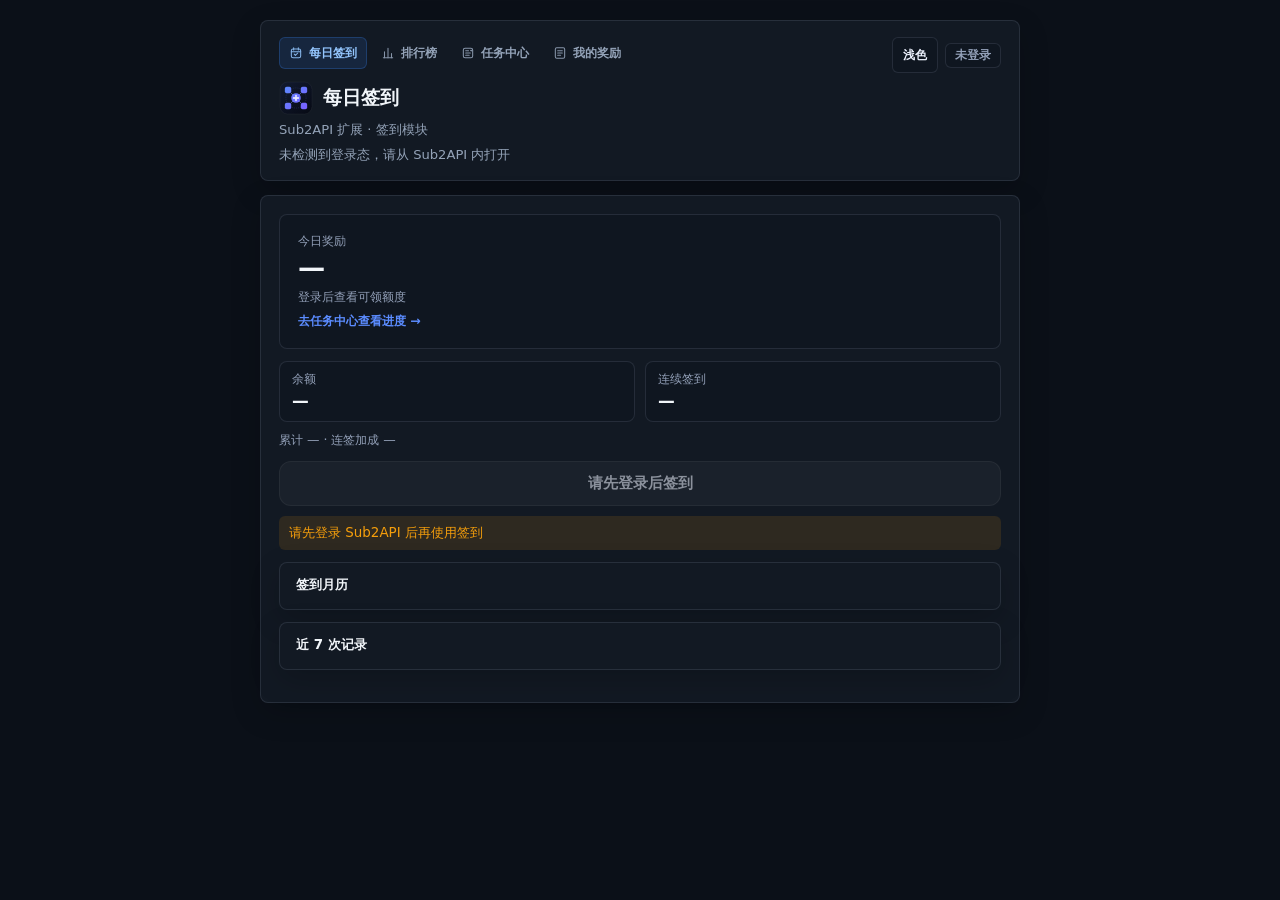
==== web/static/index.html @ 9f2764fb "fix: preserve lottery mystery UI" ====
<!DOCTYPE html>
<html lang="zh-CN">
<head>
  <meta charset="UTF-8" />
  <meta name="viewport" content="width=device-width, initial-scale=1" />
  <title>每日签到 · Sub2API 扩展</title>
  <link rel="icon" type="image/svg+xml" href="./assets/ext-center-icon.svg" media="(prefers-color-scheme: dark)" />
  <link rel="icon" type="image/svg+xml" href="./assets/ext-center-icon-light.svg" media="(prefers-color-scheme: light)" />
  <link id="favicon" rel="icon" type="image/svg+xml" href="./assets/ext-center-icon.svg" />
  <style>
:root {
  --bg0:#070b16; --bg1:#121a2f; --card:rgba(18,26,43,.92); --text:#eef3ff; --muted:#93a0b8;
  --primary:#5b8cff; --primary2:#7c5cff; --ok:#22c55e; --danger:#f43f5e; --warn:#f59e0b;
  --border:rgba(255,255,255,.09); --soft:rgba(255,255,255,.04); --soft2:rgba(255,255,255,.07);
  --shadow:0 16px 40px rgba(0,0,0,.28); --glow:rgba(91,140,255,.28);
  --radius:18px; --radius-sm:12px;
}
html.light {
  --bg0:#eef2ff; --bg1:#f8fafc; --card:rgba(255,255,255,.96); --text:#0f172a; --muted:#64748b;
  --border:rgba(15,23,42,.08); --soft:rgba(15,23,42,.03); --soft2:rgba(15,23,42,.06);
  --shadow:0 12px 30px rgba(15,23,42,.08); --glow:rgba(59,130,246,.16);
}
*{box-sizing:border-box}
body{
  margin:0; min-height:100vh; color:var(--text);
  font-family:ui-sans-serif,system-ui,-apple-system,"PingFang SC","Microsoft YaHei",sans-serif;
  background:
    radial-gradient(900px 420px at 10% -12%, var(--glow), transparent 58%),
    radial-gradient(720px 340px at 100% 0%, rgba(124,92,255,.14), transparent 52%),
    linear-gradient(180deg,var(--bg0),var(--bg1));
  display:flex; justify-content:center; padding:16px 14px 36px;
}
.wrap{width:min(480px,100%); display:flex; flex-direction:column; gap:12px}
a{color:var(--primary); text-decoration:none}
.top{
  display:flex; justify-content:space-between; align-items:flex-start; gap:12px;
  background:var(--card); border:1px solid var(--border); border-radius:var(--radius);
  box-shadow:var(--shadow); padding:14px 14px 12px;
}
.topnav{display:flex; flex-wrap:wrap; gap:8px; margin:0 0 10px}
.topnav a{
  text-decoration:none; color:var(--text); font-size:.78rem; font-weight:650;
  border:1px solid var(--border); border-radius:999px; padding:6px 10px 6px 8px; background:var(--soft);
  display:inline-flex; align-items:center; gap:6px;
}
.topnav a svg{width:14px; height:14px; flex:none; opacity:.9}
.topnav a.active{border-color:rgba(91,140,255,.45); background:rgba(91,140,255,.12); color:#9db7ff}
html.light .topnav a.active{color:#4f46e5}
.brand-title{display:flex; align-items:center; gap:10px}
.brand-title .logo{width:34px; height:34px; border-radius:10px; flex:none; box-shadow:0 6px 16px rgba(91,140,255,.18)}
.brand-title .logo.dark{display:block}
.brand-title .logo.light{display:none}
html.light .brand-title .logo.dark{display:none}
html.light .brand-title .logo.light{display:block}
.brand-title h1{margin:0}
h1{margin:0; font-size:1.22rem}
.lead,.sub{margin:6px 0 0; color:var(--muted); font-size:.82rem; line-height:1.45}
.top-meta{display:flex; flex-wrap:wrap; gap:8px; align-items:center; justify-content:flex-end}
.task-link{display:inline-flex;align-items:center;gap:4px;margin-top:8px;font-size:.78rem;font-weight:650;color:var(--primary)}
.task-link.hidden{display:none}
.theme-btn{
  border:1px solid var(--border); background:var(--soft2); color:var(--text);
  border-radius:999px; padding:5px 10px; font-size:.72rem; font-weight:650; cursor:pointer;
}
.card{
  background:var(--card); border:1px solid var(--border); border-radius:var(--radius);
  box-shadow:var(--shadow); padding:16px; position:relative;
}
.card.is-loading{opacity:.72; pointer-events:none}
.head{display:flex; justify-content:space-between; gap:10px; align-items:flex-start; margin-bottom:12px}
.badge{
  flex:none; font-size:.72rem; font-weight:700; border-radius:999px; padding:4px 9px;
  border:1px solid var(--border); color:var(--muted); background:var(--soft2);
}
.badge.off{color:var(--danger); border-color:rgba(244,63,94,.28); background:rgba(244,63,94,.1)}
.hero{
  border-radius:14px; padding:14px; margin-bottom:12px;
  background:linear-gradient(145deg,rgba(91,124,250,.13),rgba(124,108,240,.06));
  border:1px solid rgba(91,124,250,.16);
}
.hero.success{
  background:linear-gradient(145deg,rgba(16,185,129,.14),rgba(16,185,129,.05));
  border-color:rgba(16,185,129,.22);
}
.hero .label{font-size:.75rem; color:var(--muted); margin-bottom:2px}
.hero .amount{font-size:1.7rem; font-weight:800; letter-spacing:.2px; line-height:1.2}
.hero .meta{margin-top:4px; font-size:.76rem; color:var(--muted); line-height:1.35}
.grid2{display:grid; grid-template-columns:1fr 1fr; gap:10px}
.stat{
  border:1px solid var(--border); border-radius:12px; padding:10px 12px; background:var(--soft);
}
.stat .k{font-size:.72rem; color:var(--muted)}
.stat .v{margin-top:4px; font-size:1.05rem; font-weight:750}
.meta-line{margin:10px 0 12px; color:var(--muted); font-size:.78rem}
.budget{
  border:1px solid var(--border); border-radius:12px; padding:10px 12px; margin-bottom:12px; background:var(--soft);
}
.budget .row{display:flex; justify-content:space-between; gap:8px; font-size:.8rem; color:var(--muted)}
.bar{height:8px; border-radius:999px; background:rgba(127,127,127,.12); overflow:hidden; margin-top:8px}
.bar i{display:block; height:100%; width:0; border-radius:inherit; background:linear-gradient(90deg,var(--primary),var(--primary2))}
button.btn, #btn{
  width:100%; border:0; border-radius:12px; padding:12px 14px; cursor:pointer;
  font-size:.92rem; font-weight:750; color:#fff;
  background:linear-gradient(135deg,var(--primary),var(--primary2));
  box-shadow:0 8px 18px rgba(91,140,255,.22);
}
#btn:disabled{opacity:.55; cursor:not-allowed; box-shadow:none}
#btn.ghost, .btn.ghost{
  background:var(--soft2); color:var(--text); border:1px solid var(--border); box-shadow:none;
}
#btn.done, .btn.done{
  background:linear-gradient(135deg,#10b981,#059669);
}
.msg{margin-top:10px; padding:8px 10px; border-radius:10px; display:none; font-size:.84rem}
.msg.show{display:block}
.msg.ok{background:rgba(34,197,94,.12); color:var(--ok)}
.msg.warn{background:rgba(245,158,11,.12); color:var(--warn)}
.msg.err{background:rgba(244,63,94,.12); color:var(--danger)}
.chips{display:flex; flex-wrap:wrap; gap:6px; margin-top:10px}
.chip{
  font-size:.72rem; border:1px solid var(--border); border-radius:999px; padding:3px 8px;
  color:var(--muted); background:var(--soft);
}
details.more{
  margin-top:12px; border:1px solid var(--border); border-radius:12px; background:var(--soft); overflow:hidden;
}
details.more > summary{
  cursor:pointer; list-style:none; padding:10px 12px; font-size:.84rem; font-weight:700;
}
details.more > summary::-webkit-details-marker{display:none}
details.more .body{padding:0 12px 12px}
.sec-title{margin:0; font-size:.9rem}
.cal-head{display:flex; justify-content:space-between; align-items:center; gap:8px; margin-bottom:8px}
.row-inline{display:flex; gap:6px}
.btn-mini{
  border:1px solid var(--border); background:var(--soft2); color:var(--text);
  border-radius:8px; padding:4px 10px; cursor:pointer; font-weight:700;
}
.cal-grid{display:grid; grid-template-columns:repeat(7,1fr); gap:6px}
.cal-dow{text-align:center; font-size:.68rem; color:var(--muted); padding:2px 0}
.cal-day{
  min-height:42px; border-radius:10px; border:1px solid var(--border);
  background:rgba(127,127,127,.04); padding:4px; font-size:.72rem; text-align:center;
}
.cal-day.checked{border-color:rgba(34,197,94,.3); background:rgba(34,197,94,.1)}
.cal-day.today{box-shadow:inset 0 0 0 1px rgba(91,140,255,.45)}
.cal-day .amt{margin-top:2px; color:var(--ok); font-size:.66rem}
.history{display:flex; flex-direction:column; gap:8px}
.hist-item{
  display:flex; justify-content:space-between; gap:8px; font-size:.8rem;
  border:1px solid var(--border); border-radius:10px; padding:8px 10px; background:rgba(127,127,127,.03);
}
.foot{
  margin-top:14px; display:flex; justify-content:space-between; align-items:center; gap:8px;
  color:var(--muted); font-size:.76rem;
}
#adminLink,#adminTopLink,.topnav a.nav-extra{display:none}
#userLine{max-width:55%; overflow:hidden; text-overflow:ellipsis; white-space:nowrap; text-align:right}
  .lottery{margin-top:16px;padding:18px;border-radius:12px;border:1px solid var(--border);background:var(--soft)}
  .lottery-head{display:flex;align-items:center;justify-content:space-between;gap:12px;margin-bottom:10px}
  .lottery-title{font-weight:700;font-size:14px}
  .lottery-state{display:inline-flex;align-items:center;min-height:26px;padding:4px 8px;border:1px solid var(--border);border-radius:999px;font-size:12px;color:var(--muted);background:var(--soft2)}
  .lottery-state.ready{color:var(--ok);border-color:rgba(22,163,74,.28);background:rgba(22,163,74,.08)}
  .lottery-state.wait{color:var(--warn);border-color:rgba(245,158,11,.28);background:rgba(245,158,11,.08)}
  .lottery-wheel-area{position:relative;width:min(326px,100%);aspect-ratio:1;margin:8px auto 18px}
  .lottery-pointer{
    position:absolute;left:50%;top:-2px;z-index:4;transform:translateX(-50%);
    width:0;height:0;border-left:12px solid transparent;border-right:12px solid transparent;border-top:22px solid var(--warn);
    filter:drop-shadow(0 3px 4px rgba(0,0,0,.18));
  }
  .lottery-wheel{
    position:absolute;inset:10px;border-radius:50%;overflow:hidden;
    border:8px solid rgba(255,255,255,.88); background:var(--soft2);
    box-shadow:0 16px 32px rgba(15,23,42,.14), inset 0 0 0 1px rgba(255,255,255,.38);
    transform:rotate(0deg); transition:transform 3s cubic-bezier(.12,.72,.12,1);
  }
  html:not(.light) .lottery-wheel{border-color:rgba(255,255,255,.12); box-shadow:0 16px 30px rgba(0,0,0,.26), inset 0 0 0 1px rgba(255,255,255,.08)}
  .lottery-wheel::after{
    content:""; position:absolute; inset:24%; border-radius:50%;
    background:radial-gradient(circle,rgba(255,255,255,.9),rgba(255,255,255,.48));
    border:1px solid rgba(255,255,255,.58);
  }
  html:not(.light) .lottery-wheel::after{background:radial-gradient(circle,rgba(15,23,42,.9),rgba(15,23,42,.55)); border-color:rgba(255,255,255,.08)}
  .lottery-label{
    position:absolute;left:50%;top:50%;z-index:2;width:82px;margin-left:-41px;margin-top:-14px;
    text-align:center;font-size:11px;font-weight:750;line-height:1.15;color:#0f172a;
    text-shadow:0 1px 0 rgba(255,255,255,.55);white-space:normal;overflow-wrap:anywhere;
    transform-origin:center center;
  }
  .lottery-label.miss{color:#475569}
  .lottery-center{
    position:absolute;left:50%;top:50%;z-index:5;transform:translate(-50%,-50%);
    width:106px;height:106px;border-radius:50%;padding:10px;
    display:flex;align-items:center;justify-content:center;
    background:rgba(255,255,255,.8);
    border:1px solid rgba(255,255,255,.86);box-shadow:0 10px 22px rgba(15,23,42,.16);
  }
  html:not(.light) .lottery-center{background:linear-gradient(145deg,rgba(30,41,59,.98),rgba(15,23,42,.9)); border-color:rgba(255,255,255,.12)}
  #lotteryBox #lotteryBtn{
    width:82px;height:82px;min-height:82px;border:1px solid #2563eb;border-radius:50%;padding:0 10px;
    display:flex;align-items:center;justify-content:center;text-align:center;
    color:#fff;background:#3b82f6;box-shadow:0 8px 18px rgba(37,99,235,.28);
    font-size:.9rem;font-weight:750;line-height:1.2;letter-spacing:0;
    transition:background .15s ease,border-color .15s ease,box-shadow .15s ease,transform .15s ease;
  }
  #lotteryBox #lotteryBtn:not(:disabled):hover{border-color:#1d4ed8;background:#2563eb;box-shadow:0 10px 20px rgba(37,99,235,.34);transform:translateY(-1px)}
  #lotteryBox #lotteryBtn:disabled{opacity:1;cursor:default}
  #lotteryBox #lotteryBtn.done{border-color:var(--border);color:var(--text);background:var(--soft2);box-shadow:inset 0 0 0 1px rgba(127,127,127,.04)}
  .lottery-prizes{display:flex;flex-wrap:wrap;gap:7px;margin:0 0 12px}
  .lottery-prize{display:inline-flex;align-items:center;max-width:100%;min-width:0;padding:6px 10px;border:1px solid var(--border);border-radius:999px;background:transparent}
  .lottery-prize.is-selected{border-color:rgba(22,163,74,.4);color:var(--ok,#16a34a);background:rgba(22,163,74,.08)}
  .lottery-prize-name{display:block;overflow:hidden;text-overflow:ellipsis;white-space:nowrap;color:inherit;font-size:12px;font-weight:650}
  .lottery-result{margin-bottom:10px;padding:11px 12px;border-radius:8px;text-align:center;font-weight:650;font-size:14px}
  .lottery-result.win{background:rgba(22,163,74,.12);color:var(--ok,#16a34a)}
  .lottery-result.miss{background:rgba(127,127,127,.12);opacity:.75}
  .lottery.is-drawing .lottery-state{color:var(--warn);opacity:1}
  @media (prefers-reduced-motion:reduce){
    .lottery-wheel{transition:none!important}
  }
  @media (max-width:380px){
    .lottery{padding:12px}
    .lottery-wheel-area{width:min(274px,100%)}
    .lottery-label{width:68px;margin-left:-34px;font-size:10px}
    .lottery-center{width:94px;height:94px;padding:9px}
    #lotteryBox #lotteryBtn{width:74px;height:74px;min-height:74px;font-size:.82rem}
  }
  </style>
  <link rel="stylesheet" href="./assets/app.css" />
</head>
<body class="app-page app-checkin">
  <div class="wrap">
    <header class="top">
      <div>
        <div class="topnav">
          <a class="active" href="./"><svg viewBox="0 0 24 24" fill="none" aria-hidden="true"><rect x="4" y="5" width="16" height="15" rx="3" stroke="currentColor" stroke-width="1.8"/><path d="M8 3v4M16 3v4M4 10h16" stroke="currentColor" stroke-width="1.8" stroke-linecap="round"/><path d="M9 14l2 2 4-4" stroke="currentColor" stroke-width="1.8" stroke-linecap="round" stroke-linejoin="round"/></svg>每日签到</a>
          <a href="./rank.html"><svg viewBox="0 0 24 24" fill="none" aria-hidden="true"><path d="M6 20V10M12 20V4M18 20v-7" stroke="currentColor" stroke-width="1.8" stroke-linecap="round"/><path d="M4 20h16" stroke="currentColor" stroke-width="1.8" stroke-linecap="round"/></svg>排行榜</a>
          <a href="./tasks.html"><svg viewBox="0 0 24 24" fill="none" aria-hidden="true"><rect x="4" y="4" width="16" height="16" rx="3" stroke="currentColor" stroke-width="1.8"/><path d="M8 8h5M8 12h8M8 16h6" stroke="currentColor" stroke-width="1.8" stroke-linecap="round"/><path d="M16.5 7.5l1 1 2-2" stroke="currentColor" stroke-width="1.8" stroke-linecap="round" stroke-linejoin="round"/></svg>任务中心</a>
          <a href="./rewards.html"><svg viewBox="0 0 24 24" fill="none" aria-hidden="true"><rect x="4" y="3" width="16" height="18" rx="2.5" stroke="currentColor" stroke-width="1.8"/><path d="M8 8h8M8 12h8M8 16h5" stroke="currentColor" stroke-width="1.8" stroke-linecap="round"/></svg>我的奖励</a>
          <a class="nav-extra" href="./home.html"><svg viewBox="0 0 24 24" fill="none" aria-hidden="true"><path d="M4 10.5L12 4l8 6.5V20a1 1 0 0 1-1 1h-5v-6H10v6H5a1 1 0 0 1-1-1v-9.5z" stroke="currentColor" stroke-width="1.8" stroke-linejoin="round"/></svg>扩展中心</a>
          <a class="nav-extra" id="adminTopLink" href="./admin.html"><svg viewBox="0 0 24 24" fill="none" aria-hidden="true"><circle cx="12" cy="12" r="3" stroke="currentColor" stroke-width="1.8"/><path d="M12 3.5v2.2M12 18.3v2.2M3.5 12h2.2M18.3 12h2.2M6 6l1.6 1.6M16.4 16.4L18 18M18 6l-1.6 1.6M7.6 16.4L6 18" stroke="currentColor" stroke-width="1.8" stroke-linecap="round"/></svg>管理台</a>
        </div>
        <div class="brand-title">
          <img class="logo dark" src="./assets/ext-center-icon.svg" alt="" width="34" height="34" />
          <img class="logo light" src="./assets/ext-center-icon-light.svg" alt="" width="34" height="34" />
          <h1>每日签到</h1>
        </div>
        <p class="lead">Sub2API 扩展 · 签到模块</p>
        <p class="sub" id="hint">加载中…</p>
      </div>
      <div class="top-meta">
        <button type="button" class="theme-btn" id="themeBtn">浅色</button>
        <div class="badge" id="stateBadge">—</div>
      </div>
    </header>

    <section class="card">
      <div class="hero" id="hero">
        <div class="label" id="rewardLabel">今日奖励</div>
        <div class="amount" id="reward">—</div>
        <div class="meta" id="rewardMeta">—</div>
        <a class="task-link" id="taskHint" href="./tasks.html">去任务中心查看进度 →</a>
      </div>

      <div class="grid2">
        <div class="stat"><div class="k">余额</div><div class="v" id="balance">—</div></div>
        <div class="stat"><div class="k">连续签到</div><div class="v" id="streak">—</div></div>
      </div>
      <div class="meta-line" id="extraMeta">累计 <span id="total">—</span> · 连签加成 <span id="streakBonus">—</span></div>

      <div class="budget" id="budgetBox" style="display:none">
        <div class="row"><span>今日预算</span><span id="budgetText">—</span></div>
        <div class="bar"><i id="budgetBar"></i></div>
      </div>

      <button id="btn" class="btn" disabled>签到</button>
      <div id="msg" class="msg"></div>
      <div class="chips" id="milestoneHint" style="display:none"></div>

      <div id="lotteryBox" class="lottery" style="display:none">
        <div class="lottery-head">
          <span class="lottery-title">幸运抽奖</span>
          <span class="lottery-state" id="lotteryState">—</span>
        </div>
        <div class="lottery-wheel-area" aria-label="幸运抽奖转盘">
          <div class="lottery-pointer" aria-hidden="true"></div>
          <div class="lottery-wheel" id="lotteryWheel"></div>
          <div class="lottery-center">
            <button id="lotteryBtn" class="btn lottery-spin-btn" disabled>抽奖</button>
          </div>
        </div>
        <div class="lottery-prizes" id="lotteryPrizes"></div>
        <div class="lottery-result" id="lotteryResult" aria-live="polite" style="display:none"></div>
      </div>

      <details class="more">
        <summary>签到月历</summary>
        <div class="body cal">
          <div class="cal-head">
            <h2 class="sec-title" id="calTitle">—</h2>
            <div class="row-inline">
              <button type="button" class="btn-mini" id="calPrev">‹</button>
              <button type="button" class="btn-mini" id="calNext">›</button>
            </div>
          </div>
          <div class="cal-grid" id="calendar"></div>
        </div>
      </details>

      <details class="more">
        <summary>近 7 次记录</summary>
        <div class="body history">
          <div id="recent"><div class="sub" style="margin:0">暂无记录</div></div>
        </div>
      </details>

      <div class="foot">
        <span><a id="adminLink" href="./admin.html">管理台</a></span>
        <span class="sub" style="margin:0" id="userLine"></span>
      </div>
    </section>
  </div>
<script>

    const params = new URLSearchParams(location.search);
    const THEME_KEY = 'sub2api_ext_theme';
    const THEME_KEY_LEGACY = 'sub2api_admin_theme';
    function applyFavicon(light){
      const link = document.getElementById('favicon');
      if(link) link.href = light ? './assets/ext-center-icon-light.svg' : './assets/ext-center-icon.svg';
    }
    function initTheme(){
      const q=(params.get('theme')||'').toLowerCase();
      let saved='';
      try{ saved=localStorage.getItem(THEME_KEY)||localStorage.getItem(THEME_KEY_LEGACY)||''; }catch{}
      const light = q==='light' || (!q && saved==='light');
      document.documentElement.classList.toggle('light', !!light);
      applyFavicon(!!light);
      const b=document.getElementById('themeBtn');
      if(b) b.textContent = light ? '深色' : '浅色';
    }
    function toggleTheme(){
      const light = !document.documentElement.classList.contains('light');
      document.documentElement.classList.toggle('light', light);
      try{
        localStorage.setItem(THEME_KEY, light?'light':'dark');
        localStorage.setItem(THEME_KEY_LEGACY, light?'light':'dark');
      }catch{}
      const b=document.getElementById('themeBtn');
      if(b) b.textContent = light ? '深色' : '浅色';
    }
    function keepQuery(href){
      try{
        const u = new URL(href, location.href);
        if(u.origin !== location.origin) return href;
        for(const k of ['token','theme']){
          const v = params.get(k);
          if(v && !u.searchParams.get(k)) u.searchParams.set(k, v);
        }
        const curDir = location.pathname.replace(/[^/]*$/, '');
        let rel;
        if(u.pathname.startsWith(curDir)){
          const rest = u.pathname.slice(curDir.length);
          rel = rest ? './' + rest : './';
        } else {
          rel = u.pathname;
        }
        return rel + u.search + u.hash;
      }catch{ return href; }
    }
    function wireInternalNav(){
      document.querySelectorAll('a[href]').forEach(a=>{
        const href = a.getAttribute('href');
        if(!href || href.startsWith('#') || href.startsWith('mailto:') || href.startsWith('javascript:')) return;
        if(/^https?:/i.test(href)) return;
        a.setAttribute('href', keepQuery(href));
      });
    }
    const el = id => document.getElementById(id);
    const msg = el('msg');
    function showMsg(text, type){ msg.textContent=text; msg.className='msg show '+type; }
    function money(n){
      const x=Number(n); if(!Number.isFinite(x)) return '—';
      return '$' + x.toFixed(4).replace(/\.?0+$/, m => m.includes('.') ? m.replace(/0+$/,'').replace(/\.$/,'') : m);
    }
    function readStorage(key){ try{return localStorage.getItem(key)||''}catch{return ''} }
    function cleanToken(raw){
      let t=(raw||'').trim();
      if(/^bearer\s+/i.test(t)) t=t.replace(/^bearer\s+/i,'');
      return t.replace(/^["']|["']$/g,'');
    }
    function storageGetAll(key){
      const out=[];
      try{ const v=localStorage.getItem(key); if(v) out.push(v); }catch{}
      try{
        if(window.parent && window.parent!==window){
          const v=window.parent.localStorage.getItem(key);
          if(v) out.push(v);
        }
      }catch{}
      try{ const v=sessionStorage.getItem(key); if(v) out.push(v); }catch{}
      return out;
    }
    function storageGet(key){
      // Prefer parent (main site) over iframe self, so re-login wins over stale iframe cache.
      try{
        if(window.parent && window.parent!==window){
          const v=window.parent.localStorage.getItem(key);
          if(v) return v;
        }
      }catch{}
      try{ const v=localStorage.getItem(key); if(v) return v; }catch{}
      return '';
    }
    function storageSet(key, val){
      try{ localStorage.setItem(key, val); }catch{}
      try{
        if(window.parent && window.parent!==window){
          window.parent.localStorage.setItem(key, val);
        }
      }catch{}
    }
    function storageClearLocal(keys){
      try{
        (keys||[]).forEach(k=>{ try{ localStorage.removeItem(k); }catch{} });
      }catch{}
    }
    function b64urlJson(part){
      try{
        const s=part.replace(/-/g,'+').replace(/_/g,'/');
        const pad=s.length%4===0?'':'='.repeat(4-s.length%4);
        return JSON.parse(atob(s+pad));
      }catch{ return null; }
    }
    function jwtExp(token){
      const t=cleanToken(token||'');
      if(!t) return 0;
      const parts=t.split('.');
      if(parts.length<2) return 0;
      const payload=b64urlJson(parts[1]);
      const exp=payload && Number(payload.exp);
      return Number.isFinite(exp)?exp:0;
    }
    function tokenExpiredOrNear(token, skewSec){
      const exp=jwtExp(token);
      if(!exp) return false; // not a JWT / unknown -> do not force refresh
      const now=Math.floor(Date.now()/1000);
      return exp <= now + (skewSec||60);
    }
    function scoreToken(token){
      const t=cleanToken(token||'');
      if(!t) return -1;
      const exp=jwtExp(t);
      const now=Math.floor(Date.now()/1000);
      if(exp > now + 30) return 1e12 + exp;          // valid JWT: prefer later exp
      if(exp > 0) return exp;                         // expired JWT: weak fallback
      return 1e9;                                     // non-JWT opaque token: mid priority
    }
    
    function tasksHref(){
      try{
        const u=new URL('./tasks.html', location.href);
        const t=(typeof accessToken!=='undefined' && accessToken) ? accessToken : (typeof pickToken==='function' ? pickToken() : '');
        if(t) u.searchParams.set('token', t);
        const th=document.documentElement.classList.contains('light')?'light':'';
        if(th) u.searchParams.set('theme', th==='light'?'light':'dark');
        return u.pathname + u.search + u.hash;
      }catch{ return './tasks.html'; }
    }
    function refreshTaskHint(){
      const a=document.getElementById('taskHint');
      if(!a) return;
      a.href=tasksHref();
      a.classList.remove('hidden');
    }
function pickToken(){
      const keys=['auth_token','access_token','token','jwt','sub2api_token','sub2api_access_token'];
      const cands=[];
      for(const k of keys){
        for(const raw of storageGetAll(k)){
          const t=cleanToken(raw);
          if(t) cands.push(t);
        }
      }
      const q=cleanToken(params.get('token')||'');
      if(q) cands.push(q);
      const uniq=[...new Set(cands)];
      if(!uniq.length) return '';
      let best='', bestScore=-1;
      for(const t of uniq){
        const sc=scoreToken(t);
        if(sc>bestScore){ bestScore=sc; best=t; }
      }
      return best;
    }
    function resyncTokenFromParent(){
      // Only drop iframe cache when parent actually has a fresher token.
      const authKeys=['auth_token','access_token','token','jwt','sub2api_token','sub2api_access_token'];
      const parentCands=[];
      try{
        if(window.parent && window.parent!==window){
          for(const k of authKeys){
            try{
              const v=window.parent.localStorage.getItem(k);
              const t=cleanToken(v||'');
              if(t) parentCands.push(t);
            }catch{}
          }
        }
      }catch{}
      const uniq=[...new Set(parentCands)];
      let best='', bestScore=-1;
      for(const t of uniq){
        const sc=scoreToken(t);
        if(sc>bestScore){ bestScore=sc; best=t; }
      }
      if(best && !tokenExpiredOrNear(best, 90)){
        storageClearLocal(authKeys);
        accessToken=best;
        try{ localStorage.setItem('auth_token', best); }catch{}
        return best;
      }
      // parent unavailable or also expired: re-pick across both (no forced clear)
      const t=pickToken();
      if(t){ accessToken=t; }
      return t;
    }
    let accessToken = pickToken();
    // Persist URL/parent token so in-app navigation no longer loses login.
    if(accessToken){
      try{ localStorage.setItem('auth_token', accessToken); }catch{}
      try{
        if(window.parent && window.parent!==window){
          window.parent.localStorage.setItem('auth_token', accessToken);
        }
      }catch{}
    }

    function isExpiredAuthError(err){
      const m=String(err&&err.message?err.message:err||'');
      return /TOKEN_EXPIRED|token has expired|expired user token|invalid or expired/i.test(m);
    }
    function friendlyAuthError(err){
      if(isExpiredAuthError(err)){
        return '登录已过期，请刷新主站页面或重新登录后再打开签到';
      }
      const m=String(err&&err.message?err.message:err||'');
      if(/missing token|未检测|empty user token/i.test(m)){
        return '未检测到登录态，请从 Sub2API 内打开签到';
      }
      return m;
    }
    function extractAccessToken(data){
      if(!data || typeof data!=='object') return '';
      const d=data.data&&typeof data.data==='object'?data.data:null;
      return cleanToken(
        data.access_token || data.token || data.auth_token ||
        (d && (d.access_token || d.token || d.auth_token)) ||
        ''
      );
    }
    function extractRefreshToken(data){
      if(!data || typeof data!=='object') return '';
      const d=data.data&&typeof data.data==='object'?data.data:null;
      return cleanToken(
        data.refresh_token || data.refreshToken ||
        (d && (d.refresh_token || d.refreshToken)) ||
        ''
      );
    }
    function applyTokens(at, rt){
      if(at){
        accessToken=cleanToken(at);
        storageSet('auth_token', accessToken);
        storageSet('access_token', accessToken);
      }
      if(rt){
        const r=cleanToken(rt);
        storageSet('refresh_token', r);
        storageSet('refreshToken', r);
      }
    }

    async function tryRefresh(){
      // collect refresh candidates from both storages
      const rkeys=['refresh_token','refreshToken','refresh','sub2api_refresh_token'];
      const rcands=[];
      for(const k of rkeys){
        for(const raw of storageGetAll(k)){
          const t=cleanToken(raw);
          if(t) rcands.push(t);
        }
      }
      const uniq=[...new Set(rcands)];
      if(!uniq.length) return false;
      const bodiesFor = (refresh)=>[
        {refresh_token: refresh},
        {refreshToken: refresh},
        {token: refresh},
      ];
      for(const refresh of uniq){
        for(const body of bodiesFor(refresh)){
          try{
            const res=await fetch('/api/v1/auth/refresh',{
              method:'POST',
              credentials:'same-origin',
              headers:{'Content-Type':'application/json','Accept':'application/json'},
              body:JSON.stringify(body)
            });
            const data=await res.json().catch(()=>({}));
            if(!res.ok) continue;
            const at=extractAccessToken(data);
            if(!at) continue;
            const rt=extractRefreshToken(data);
            applyTokens(at, rt);
            return true;
          }catch{}
        }
      }
      return false;
    }

    async function ensureFreshToken(){
      accessToken = pickToken() || accessToken;
      if(!accessToken) return false;
      if(tokenExpiredOrNear(accessToken, 90)){
        // iframe may hold stale token while parent has a fresh login
        const parentish = resyncTokenFromParent();
        if(parentish && !tokenExpiredOrNear(parentish, 90)){
          return true;
        }
        const ok=await tryRefresh();
        if(!ok) return false;
      }
      return !!accessToken;
    }

    async function api(path, opts={}, retried=false){
      if(!retried){
        await ensureFreshToken();
      }
      const headers=Object.assign({'Accept':'application/json'}, opts.headers||{});
      if(accessToken){
        headers['Authorization']='Bearer '+accessToken;
        headers['X-User-Token']=accessToken;
      }
      const res=await fetch(path,{...opts,headers,credentials: opts.credentials||'same-origin'});
      const data=await res.json().catch(()=>({}));
      const rawErr=data.error||data.message||data.detail||('HTTP '+res.status);
      const expired = res.status===401 || /TOKEN_EXPIRED|expired/i.test(String(rawErr));
      if(expired && !retried){
        const parentish = resyncTokenFromParent();
        if(parentish && !tokenExpiredOrNear(parentish, 90)){
          accessToken = parentish;
          return api(path, opts, true);
        }
        const ok=await tryRefresh();
        if(ok) return api(path, opts, true);
      }
      if(!res.ok) throw new Error(rawErr);
      return data;
    }

    function renderStatus(s){
      const enabled=!!s.enabled;
      el('stateBadge').textContent = enabled ? '开放中' : '已关闭';
      el('stateBadge').className = 'badge ' + (enabled?'on':'off');
      const random = s.reward_mode==='random' || s.random_reward;
      if(s.checked_in_today && s.today_reward!=null){
        el('rewardLabel').textContent='今日已领 ✓';
        el('reward').textContent=money(s.today_reward);
        el('rewardMeta').textContent='签到成功 · '+ (s.today||''); refreshTaskHint();
      } else if(random){
        el('rewardLabel').textContent='今日奖励（随机）';
        el('reward').textContent=money(s.reward_min)+' ~ '+money(s.reward_max);
        el('rewardMeta').textContent='单次硬顶 '+money(s.hard_cap||0)+' · '+(s.timezone||'');
      } else {
        el('rewardLabel').textContent='今日奖励（固定）';
        el('reward').textContent=money(s.reward_amount);
        el('rewardMeta').textContent='单次硬顶 '+money(s.hard_cap||0)+' · '+(s.timezone||'');
      }
      el('balance').textContent = s.balance!=null ? money(s.balance) : '—';
      el('total').textContent = s.total_checkins!=null ? String(s.total_checkins) : '—';
      if(s.streak_enabled){
        el('streak').textContent = (s.checked_in_today?s.current_streak:s.next_streak||s.current_streak||0) + ' 天';
        el('streakBonus').textContent = s.streak_bonus>0 ? ('+'+money(s.streak_bonus)) : money(0);
      } else {
        el('streak').textContent = '关闭';
        el('streakBonus').textContent = '—';
      }
      el('hint').textContent = `日期 ${s.today||'—'} · 时区 ${s.timezone||'—'}`;
      if(s.username||s.email) el('userLine').textContent = s.username || s.email;
      const adminDisplay=s.is_admin?'inline-flex':'none';
      document.querySelectorAll('.topnav a.nav-extra').forEach(a=>{ a.style.display = adminDisplay; });
      el('adminLink').style.display=s.is_admin?'inline':'none';

      if(s.daily_budget>0){
        el('budgetBox').style.display='block';
        const spent=Number(s.daily_spent||0);
        const bud=Number(s.daily_budget);
        const pct=Math.max(0, Math.min(100, (spent/bud)*100));
        el('budgetBar').style.width=pct+'%';
        el('budgetText').textContent = money(spent)+' / '+money(bud);
      } else {
        el('budgetBox').style.display='none';
      }

      const btn=el('btn');
      const hero=el('hero');
      if(hero) hero.classList.toggle('success', !!(s.checked_in_today && s.today_reward!=null));
      if(!enabled){
        btn.disabled=true; btn.textContent='签到已关闭'; btn.className='btn ghost';
      } else if(s.checked_in_today){
        btn.disabled=true; btn.textContent='今日已签到 ✓'; btn.className='btn done';
      } else if(s.daily_budget>0 && s.daily_remaining!=null && Number(s.daily_remaining)<0.0001){
        btn.disabled=true; btn.textContent='今日预算已用尽'; btn.className='btn ghost';
      } else if(!accessToken){
        btn.disabled=true; btn.textContent='请先登录'; btn.className='btn ghost';
      } else {
        btn.disabled=false; btn.textContent='立即签到'; btn.className='btn primary';
      }

      const box=el('recent');
      if(s.recent && s.recent.length){
        box.innerHTML='';
        s.recent.forEach(it=>{
          const d=document.createElement('div');
          d.className='hist-item';
          d.innerHTML=`<span>${it.date}</span><span>${money(it.amount)}</span>`;
          box.appendChild(d);
        });
      } else {
        box.innerHTML='<div class="sub" style="margin:0">暂无记录</div>';
      }
    }

    let calYear=0, calMonth=0;
    function renderMilestone(s){
      const elM=el('milestoneHint');
      if(!elM) return;
      elM.innerHTML='';
      if(!s.streak_enabled){ elM.style.display='none'; return; }
      const chips=[];
      if(s.milestone_bonus>0) chips.push(['今日里程碑 +'+money(s.milestone_bonus),'ok']);
      if(s.streak_bonus>0) chips.push(['连签 +'+money(s.streak_bonus),'']);
      if(s.next_milestone_day) chips.push(['下一日 D'+s.next_milestone_day+' +'+money(s.next_milestone_amount),'']);
      const ms=s.streak_milestones||{};
      Object.keys(ms).sort((a,b)=>Number(a)-Number(b)).slice(0,4).forEach(k=>{
        chips.push(['D'+k+' +'+money(ms[k]),'soft']);
      });
      if(!chips.length){ elM.style.display='none'; return; }
      elM.style.display='flex';
      chips.forEach(function(item){
        const sp=document.createElement('span');
        sp.className='chip'+(item[1]?' '+item[1]:'');
        sp.textContent=item[0];
        elM.appendChild(sp);
      });
    }
    async function loadCalendar(y,m){
      if(!accessToken){ el('calendar').innerHTML='<div class="sub" style="grid-column:1/-1;margin:0">登录后显示月历</div>'; return; }
      try{
        const q=new URLSearchParams({year:String(y),month:String(m)});
        const data=await api('./api/calendar?'+q.toString());
        calYear=data.year; calMonth=data.month;
        el('calTitle').textContent=calYear+'-'+String(calMonth).padStart(2,'0')+' 签到月历';
        const map={};
        (data.days||[]).forEach(d=>{ map[d.date]=d; });
        const first=new Date(calYear, calMonth-1, 1);
        const startPad=(first.getDay()+6)%7; // Monday first
        const daysInMonth=new Date(calYear, calMonth, 0).getDate();
        const todayStr=new Date().toISOString().slice(0,10);
        const box=el('calendar'); box.innerHTML='';
        ['一','二','三','四','五','六','日'].forEach(w=>{
          const d=document.createElement('div'); d.className='cal-dow'; d.textContent=w; box.appendChild(d);
        });
        for(let i=0;i<startPad;i++){ const e=document.createElement('div'); box.appendChild(e); }
        for(let d=1;d<=daysInMonth;d++){
          const date=calYear+'-'+String(calMonth).padStart(2,'0')+'-'+String(d).padStart(2,'0');
          const cell=document.createElement('div');
          cell.className='cal-day';
          const info=map[date];
          if(info&&info.checked){ cell.classList.add('checked'); cell.innerHTML='<div>'+d+'</div><div class="amt">'+(info.amount!=null?money(info.amount):'')+'</div>'; cell.title=date+' '+money(info.amount); }
          else { cell.textContent=String(d); cell.title=date; }
          if(date===todayStr) cell.classList.add('today');
          box.appendChild(cell);
        }
      }catch(e){
        el('calendar').innerHTML='<div class="sub" style="grid-column:1/-1;margin:0">月历加载失败</div>';
      }
    }
    async function load(){
      const card=document.querySelector('.card');
      if(card) card.classList.add('is-loading');
      try{
        accessToken = pickToken() || accessToken;
        if(accessToken){
          try{ localStorage.setItem('auth_token', accessToken); }catch{}
        }
        if(!accessToken){
          el('hint').textContent='未检测到登录态，请从 Sub2API 内打开';
          el('stateBadge').textContent='未登录';
          el('stateBadge').className='badge';
          el('btn').disabled=true; el('btn').textContent='请先登录后签到'; el('btn').className='btn ghost';
          el('rewardMeta').textContent='登录后查看可领额度';
          showMsg('请先登录 Sub2API 后再使用签到','warn');
          return;
        }
        // proactive: prefer parent re-login token over iframe stale cache, then refresh
        if(tokenExpiredOrNear(accessToken, 90)){
          const parentish = resyncTokenFromParent();
          if(parentish && !tokenExpiredOrNear(parentish, 90)){
            accessToken = parentish;
          } else {
            const ok=await tryRefresh();
            if(!ok){
              el('hint').textContent='登录已过期';
              el('stateBadge').textContent='需登录';
              el('stateBadge').className='badge off';
              el('btn').disabled=false; el('btn').textContent='重新加载'; el('btn').className='btn ghost';
              el('rewardMeta').textContent='请刷新主站或重新登录';
              showMsg('登录已过期，请刷新主站页面或重新登录后再打开签到','err');
              return;
            }
          }
        }
        const s=await api('./api/status');
        renderStatus(s);
        renderMilestone(s);
        const now=new Date();
        if(!calYear){ calYear=now.getFullYear(); calMonth=now.getMonth()+1; }
        await loadCalendar(calYear, calMonth);
        await loadLottery();
      }catch(e){
        const friendly=friendlyAuthError(e);
        const expired=isExpiredAuthError(e);
        el('hint').textContent=expired?'登录已过期，请刷新主站':'加载失败，可重试';
        el('stateBadge').textContent=expired?'需登录':'异常';
        el('stateBadge').className='badge off';
        el('btn').disabled=false; el('btn').textContent='重新加载'; el('btn').className='btn ghost';
        el('rewardMeta').textContent=expired?'请刷新主站或重新登录':'可点击下方重新加载';
        showMsg(friendly,'err');
      }finally{
        if(card) card.classList.remove('is-loading');
      }
    }
    // ---- lottery ----
    let lotteryBusy=false;
    let lotteryPrizesCache=[];
    let lotteryRotation=0;
    const LOTTERY_START_DEG=-90;
    const LOTTERY_POINTER_DEG=0;
    const LOTTERY_SPIN_MS=3000;
    const reduceLotteryMotion=window.matchMedia&&window.matchMedia('(prefers-reduced-motion: reduce)').matches;
    const lotteryColors=['#bfdbfe','#bbf7d0','#fde68a','#fecdd3','#ddd6fe','#bae6fd','#fed7aa','#ccfbf1'];
    function esc(s){
      const d=document.createElement('div');
      d.textContent=s==null?'':String(s);
      return d.innerHTML;
    }
    function wheelPrizeLabel(p){
      return String(p&&p.label!=null?p.label:'');
    }
    function renderLotteryWheel(prizes){
      const wheel=el('lotteryWheel');
      if(!wheel) return;
      const list=Array.isArray(prizes)?prizes.filter(p=>p&&p.label):[];
      if(!list.length){
        wheel.style.background='var(--soft2)';
        wheel.innerHTML='';
        return;
      }
      const step=360/list.length;
      wheel.style.background='conic-gradient(from '+LOTTERY_START_DEG+'deg, '+list.map((p,i)=>{
        const color=lotteryColors[i%lotteryColors.length];
        return color+' '+(i*step)+'deg '+((i+1)*step)+'deg';
      }).join(',')+')';
      const radius=Math.max(72, Math.min(106, (wheel.clientWidth||260)*0.36));
      wheel.innerHTML=list.map((p,i)=>{
        const mid=segmentCenterDeg(i);
        const win=Number(p.amount)>0;
        return '<span class="lottery-label '+(win?'win':'miss')+'" data-angle="'+mid+'" data-radius="'+radius+'" title="'+esc(p.label)+'">'+esc(wheelPrizeLabel(p))+'</span>';
      }).join('');
      applyLotteryLabelTransforms();
    }
    function segmentCenterDeg(idx){
      const n=lotteryPrizesCache.length;
      if(!n) return LOTTERY_POINTER_DEG;
      return LOTTERY_START_DEG + (idx+.5)*(360/n);
    }
    function prizeIndexByLabel(label, amount){
      const target=String(label||'');
      if(!target || !lotteryPrizesCache.length) return -1;
      const targetAmount=Number(amount||0);
      const exact=lotteryPrizesCache.findIndex(p=>String(p.label||'')===target&&Number(p.amount||0)===targetAmount);
      return exact>=0?exact:lotteryPrizesCache.findIndex(p=>String(p.label||'')===target);
    }
    function resolvePrizeIndex(index,label,amount){
      const n=lotteryPrizesCache.length;
      const parsed=Number(index);
      if(Number.isInteger(parsed)&&parsed>=0&&parsed<n) return parsed;
      return prizeIndexByLabel(label,amount);
    }
    function wheelRotationForIndex(idx){
      const n=lotteryPrizesCache.length;
      if(!n || idx<0) return lotteryRotation;
      const center=segmentCenterDeg(idx);
      let next=Math.ceil(lotteryRotation/360)*360 + 1080 + LOTTERY_POINTER_DEG - center;
      while(next<lotteryRotation+720) next+=360;
      return next;
    }
    function applyLotteryLabelTransforms(){
      const wheel=el('lotteryWheel');
      if(!wheel) return;
      wheel.querySelectorAll('.lottery-label').forEach(node=>{
        const angle=Number(node.getAttribute('data-angle'))||0;
        const radius=Number(node.getAttribute('data-radius'))||80;
        const correction=-(angle+lotteryRotation);
        node.style.transform='rotate('+angle+'deg) translateY(-'+radius+'px) rotate('+correction+'deg)';
      });
    }
    function setWheelRotation(deg, animate){
      const wheel=el('lotteryWheel');
      if(!wheel) return;
      wheel.style.transition=animate&&!reduceLotteryMotion?'transform '+LOTTERY_SPIN_MS+'ms cubic-bezier(.12,.72,.12,1)':'none';
      lotteryRotation=deg;
      wheel.style.transform='rotate('+deg+'deg)';
      applyLotteryLabelTransforms();
      if(!animate){
        requestAnimationFrame(()=>{ wheel.style.transition=reduceLotteryMotion?'none':'transform '+LOTTERY_SPIN_MS+'ms cubic-bezier(.12,.72,.12,1)'; });
      }
    }
    function snapWheelToPrize(index,label,amount){
      const idx=resolvePrizeIndex(index,label,amount);
      if(idx<0) return;
      setWheelRotation(LOTTERY_POINTER_DEG-segmentCenterDeg(idx), false);
      selectLotteryPrize(idx);
    }
    function warmSpin(){
      const wheel=el('lotteryWheel');
      if(!wheel) return;
      if(reduceLotteryMotion) return;
      wheel.style.transition='transform .55s linear';
      lotteryRotation+=360;
      wheel.style.transform='rotate('+lotteryRotation+'deg)';
      applyLotteryLabelTransforms();
    }
    function spinWheelToPrize(index,label,amount){
      const idx=resolvePrizeIndex(index,label,amount);
      if(idx<0||reduceLotteryMotion){ snapWheelToPrize(idx,label,amount); return Promise.resolve(); }
      const wheel=el('lotteryWheel');
      if(!wheel) return Promise.resolve();
      setWheelRotation(wheelRotationForIndex(idx), true);
      return new Promise(resolve=>{
        let done=false;
        const finish=()=>{
          if(done) return;
          done=true;
          wheel.removeEventListener('transitionend', finish);
          applyLotteryLabelTransforms();
          selectLotteryPrize(idx);
          resolve();
        };
        wheel.addEventListener('transitionend', finish);
        setTimeout(finish, LOTTERY_SPIN_MS+250);
      });
    }
    function selectLotteryPrize(index){
      document.querySelectorAll('#lotteryPrizes .lottery-prize').forEach((node,i)=>node.classList.toggle('is-selected',i===index));
    }
    function setLotteryState(text,kind){
      const state=el('lotteryState');
      if(!state) return;
      state.textContent=text;
      state.className='lottery-state'+(kind?' '+kind:'');
    }
    function renderLottery(s){
      const box=el('lotteryBox');
      if(!box) return;
      if(!s || !s.enabled){ box.style.display='none'; return; }
      box.style.display='block';
      const prizes=s.prizes||[];
      lotteryPrizesCache=prizes;
      renderLotteryWheel(prizes);
      const wrap=el('lotteryPrizes');
      if(wrap){
        wrap.innerHTML=prizes.map(p=>{
          const label=String(p.label==null?'':p.label);
          return '<div class="lottery-prize" title="'+esc(label)+'"><span class="lottery-prize-name">'+esc(label)+'</span></div>';
        }).join('');
      }
      const btn=el('lotteryBtn');
      const res=el('lotteryResult');
      if(res){ res.style.display='none'; res.textContent=''; }
      selectLotteryPrize(-1);
      if(s.drawn_today){
        setLotteryState('今日已完成','');
        if(res && s.today_prize){
          const won=Number(s.today_amount)>0;
          res.style.display='block';
          res.className='lottery-result '+(won?'win':'miss');
          res.textContent=won?('今日抽中 '+s.today_prize+' · +'+money(s.today_amount)):('今日：'+s.today_prize);
          snapWheelToPrize(s.today_prize_index,s.today_prize,s.today_amount);
        }
        if(btn){ btn.disabled=true; btn.textContent='今日已抽'; btn.className='btn lottery-spin-btn done'; }
        return;
      }
      if(btn){
        if(s.can_draw){ setLotteryState('可抽取','ready'); btn.disabled=false; btn.textContent='抽一次'; btn.className='btn lottery-spin-btn primary'; }
        else { setLotteryState(s.reason||'暂不可抽','wait'); btn.disabled=true; btn.textContent=String(s.reason||'').includes('签到')?'先签到':'暂不可抽'; btn.className='btn lottery-spin-btn done'; }
      }
    }
    async function loadLottery(){
      try{
        const s=await api('./api/lottery/status');
        renderLottery(s);
      }catch{
        const box=el('lotteryBox');
        if(box) box.style.display='none';
      }
    }
    async function doDraw(){
      if(lotteryBusy) return;
      lotteryBusy=true;
      const box=el('lotteryBox');
      const btn=el('lotteryBtn');
      if(btn){ btn.disabled=true; btn.textContent='抽取中'; }
      setLotteryState('正在抽取','wait');
      if(box) box.classList.add('is-drawing');
      try{
        warmSpin();
        const r=await api('./api/lottery/draw',{method:'POST'});
        const res=el('lotteryResult');
        if(r.status==='win' || r.status==='miss'){
          await spinWheelToPrize(r.prize_index,r.prize_label,r.amount);
        }
        if(res){
          res.style.display='block';
          if(r.status==='win'){
            res.className='lottery-result win';
            res.textContent='恭喜抽中 '+(r.prize_label||'')+' · +'+money(r.amount);
            refreshTaskHint();
          } else if(r.status==='miss'){
            res.className='lottery-result miss';
            res.textContent=(r.prize_label||'谢谢参与');
          } else {
            res.style.display='none';
            showMsg(r.message||'暂不可抽奖','warn');
          }
        }
        await loadLottery();
        if(r.status==='win'){ await load(); }
      }catch(e){
        showMsg(friendlyAuthError(e),'err');
      }finally{
        if(box) box.classList.remove('is-drawing');
        lotteryBusy=false;
      }
    }

    el('calPrev').onclick=()=>{ let y=calYear,m=calMonth-1; if(m<1){m=12;y--;} loadCalendar(y,m); };
    el('calNext').onclick=()=>{ let y=calYear,m=calMonth+1; if(m>12){m=1;y++;} loadCalendar(y,m); };

    el('btn').onclick = async ()=>{
      if(el('btn').textContent==='重新加载'){ await load(); return; }
      el('btn').disabled=true;
      try{
        const r=await api('./api/checkin',{method:'POST'});
        if(r.status==='success'){
          showMsg('签到成功，到账 '+money(r.amount),'ok'); refreshTaskHint();
        } else if(r.status==='already_checked_in'){
          showMsg('今日已签到','warn'); refreshTaskHint();
        } else if(r.status==='budget_exhausted'){
          showMsg(r.message||'今日预算已用尽','warn');
        } else if(r.status==='disabled'){
          showMsg('签到已关闭','warn');
        } else {
          showMsg(r.message||r.status||'完成','ok');
        }
        await load();
      }catch(e){
        showMsg(friendlyAuthError(e),'err');
        el('btn').disabled=false;
      }
    };

    const lotBtn=el('lotteryBtn');
    if(lotBtn) lotBtn.onclick=()=>doDraw();
    initTheme();
    wireInternalNav();
    const themeBtn = el('themeBtn');
    if(themeBtn) themeBtn.onclick = toggleTheme;
    load();
  
</script>
</body>
</html>
---- web/static/assets/app.css ----
:root {
  --app-bg: #0b1018;
  --app-surface: #121923;
  --app-surface-raised: #18212d;
  --app-surface-soft: #0f1620;
  --app-text: #f1f5f9;
  --app-muted: #94a3b8;
  --app-border: rgba(148, 163, 184, .16);
  --app-border-strong: rgba(148, 163, 184, .28);
  --app-primary: #3b82f6;
  --app-primary-hover: #2563eb;
  --app-primary-soft: rgba(59, 130, 246, .13);
  --app-success: #22c55e;
  --app-warning: #f59e0b;
  --app-danger: #ef4444;
  --app-radius: 8px;
  --app-radius-sm: 6px;
  --app-shadow: 0 10px 30px rgba(0, 0, 0, .18);
}

html.light {
  --app-bg: #f3f6fa;
  --app-surface: #ffffff;
  --app-surface-raised: #ffffff;
  --app-surface-soft: #f8fafc;
  --app-text: #172033;
  --app-muted: #64748b;
  --app-border: rgba(15, 23, 42, .10);
  --app-border-strong: rgba(15, 23, 42, .18);
  --app-primary-soft: rgba(37, 99, 235, .08);
  --app-shadow: 0 6px 20px rgba(15, 23, 42, .07);
}

body.app-page {
  margin: 0;
  min-height: 100vh;
  overflow-x: hidden;
  padding: 20px 18px 48px;
  color: var(--app-text);
  background: var(--app-bg);
  font-family: ui-sans-serif, system-ui, -apple-system, "PingFang SC", "Microsoft YaHei", sans-serif;
  letter-spacing: 0;
}

body.app-page .wrap {
  width: min(960px, 100%);
  margin: 0 auto;
  gap: 14px;
}

body.app-page.app-admin .wrap {
  width: min(1180px, 100%);
}

body.app-page .top {
  min-height: 74px;
  padding: 16px 18px;
  border: 1px solid var(--app-border);
  border-radius: var(--app-radius);
  background: var(--app-surface);
  box-shadow: var(--app-shadow);
  backdrop-filter: none;
}

body.app-page .brand-title {
  gap: 10px;
}

body.app-page .brand-title h1 {
  font-size: 1.2rem;
  line-height: 1.3;
  letter-spacing: 0;
}

body.app-page .brand-title .logo {
  width: 34px;
  height: 34px;
  border-radius: var(--app-radius-sm);
  box-shadow: none;
}

body.app-page .lead,
body.app-page .desc,
body.app-page .sub,
body.app-page .hint,
body.app-page .foot {
  color: var(--app-muted);
}

body.app-page .lead {
  margin-top: 5px;
  font-size: .82rem;
}

body.app-page .topnav {
  gap: 4px;
  margin-bottom: 12px;
}

body.app-page .topnav a {
  min-height: 32px;
  padding: 6px 9px;
  border: 1px solid transparent;
  border-radius: var(--app-radius-sm);
  color: var(--app-muted);
  background: transparent;
  font-size: .76rem;
  font-weight: 650;
  transition: color .15s ease, background .15s ease, border-color .15s ease;
}

body.app-page .topnav a:hover {
  color: var(--app-text);
  background: var(--app-surface-soft);
}

body.app-page .topnav a.active {
  color: #93c5fd;
  border-color: rgba(59, 130, 246, .25);
  background: var(--app-primary-soft);
}

html.light body.app-page .topnav a.active {
  color: #1d4ed8;
}

body.app-page .top-meta {
  align-items: center;
  gap: 7px;
}

body.app-page .theme-btn,
body.app-page .chip,
body.app-page .auth-status,
body.app-page .badge,
body.app-page .tag,
body.app-page .sum-chip,
body.app-page .stat-pill {
  border-color: var(--app-border);
  border-radius: var(--app-radius-sm);
  background: var(--app-surface-soft);
}

body.app-page button,
body.app-page .btn,
body.app-page .ghost-btn,
body.app-page .actions a {
  min-height: 36px;
  border-radius: var(--app-radius-sm);
  font-weight: 680;
  letter-spacing: 0;
  transition: background .15s ease, border-color .15s ease, color .15s ease, opacity .15s ease;
}

body.app-page button:not(.secondary):not(.ghost):not(.theme-btn):not(.tab):not(.range-btn),
body.app-page .btn.primary,
body.app-page .actions a.primary {
  border-color: var(--app-primary);
  background: var(--app-primary);
  box-shadow: none;
}

body.app-page button:not(.secondary):not(.ghost):not(.theme-btn):not(.tab):not(.range-btn):hover,
body.app-page .btn.primary:hover,
body.app-page .actions a.primary:hover {
  border-color: var(--app-primary-hover);
  background: var(--app-primary-hover);
}

body.app-page button.secondary,
body.app-page button.ghost,
body.app-page .ghost-btn,
body.app-page .actions a.ghost {
  color: var(--app-text);
  border-color: var(--app-border);
  background: var(--app-surface-soft);
}

body.app-page .card,
body.app-page details.fold,
body.app-page details.more {
  padding: 18px;
  border: 1px solid var(--app-border);
  border-radius: var(--app-radius);
  background: var(--app-surface);
  box-shadow: var(--app-shadow);
  backdrop-filter: none;
}

body.app-page details.fold,
body.app-page details.more {
  padding: 0;
}

body.app-page details.fold > summary,
body.app-page details.more > summary {
  min-height: 46px;
  padding: 13px 16px;
}

body.app-page .card-head,
body.app-page .section-title {
  align-items: center;
  margin-bottom: 14px;
}

body.app-page .card-head h2,
body.app-page .section-title h3 {
  font-size: 1rem;
  letter-spacing: 0;
}

body.app-page .hero,
body.app-page .summary,
body.app-page .stat,
body.app-page .metric,
body.app-page .mod,
body.app-page .auth-box,
body.app-page .mode,
body.app-page .switch,
body.app-page .audit-item,
body.app-page .log-card,
body.app-page .lottery,
body.app-page .budget,
body.app-page .recent-item {
  border-color: var(--app-border);
  border-radius: var(--app-radius);
  background: var(--app-surface-soft);
  box-shadow: none;
}

body.app-page .hero,
body.app-page .summary,
body.app-page .stat {
  background: var(--app-surface-soft);
}

body.app-page input,
body.app-page select,
body.app-page textarea {
  min-height: 38px;
  border-color: var(--app-border);
  border-radius: var(--app-radius-sm);
  color: var(--app-text);
  background: var(--app-surface-soft);
}

body.app-page input:focus,
body.app-page select:focus,
body.app-page textarea:focus {
  border-color: var(--app-primary);
  box-shadow: 0 0 0 3px var(--app-primary-soft);
}

body.app-page .table-wrap,
body.app-page .tbl-wrap {
  border-color: var(--app-border);
  border-radius: var(--app-radius);
  background: var(--app-surface-soft);
}

body.app-page table th {
  color: var(--app-muted);
  background: var(--app-surface-raised);
}

body.app-page table th,
body.app-page table td {
  border-color: var(--app-border);
}

body.app-page .msg,
body.app-page .warnbox {
  border-radius: var(--app-radius-sm);
}

body.app-page .bar {
  border-radius: 3px;
  background: var(--app-border);
}

body.app-page .bar > i {
  border-radius: 3px;
  background: var(--app-primary);
}

/* Extension hub */
body.app-home .brand-banner {
  border-color: var(--app-border);
  border-radius: var(--app-radius);
  background: var(--app-surface);
  box-shadow: var(--app-shadow);
}

body.app-home .brand-banner img {
  width: 100%;
  height: auto;
}

body.app-home .list {
  display: grid;
  grid-template-columns: repeat(2, minmax(0, 1fr));
  gap: 10px;
}

body.app-home .mod {
  height: 100%;
  padding: 14px;
}

body.app-home .mod p,
body.app-tasks .task-desc,
body.app-rewards .sub,
body.app-rank .meta {
  overflow-wrap: anywhere;
}

body.app-home .mod-icon {
  border-radius: var(--app-radius-sm);
}

/* Check-in */
body.app-checkin .wrap {
  width: min(760px, 100%);
}

body.app-checkin .hero {
  padding: 18px;
}

body.app-checkin .hero .amount,
body.app-checkin .hero .value {
  letter-spacing: 0;
}

body.app-checkin .check-btn,
body.app-checkin #btnCheckin {
  min-height: 44px;
}

body.app-checkin .cal-grid {
  gap: 7px;
}

body.app-checkin .cal-day {
  border-radius: var(--app-radius-sm);
  border-color: var(--app-border);
  background: var(--app-surface-soft);
}

/* Tasks, rewards and ranking */
body.app-tasks .task {
  border-radius: var(--app-radius);
  border-color: var(--app-border);
  background: var(--app-surface-soft);
}

body.app-tasks .task-head {
  align-items: flex-start;
}

body.app-tasks .task-meta,
body.app-rewards .filters,
body.app-rewards .pager,
body.app-rank .toolbar {
  gap: 8px;
}

body.app-rewards .stats,
body.app-rank .stats {
  margin-bottom: 14px;
}

body.app-rewards .st,
body.app-tasks .pill,
body.app-rank .rank-pill {
  border-radius: var(--app-radius-sm);
}

body.app-rank .tabs,
body.app-rank .range-menu {
  border-radius: var(--app-radius);
  border-color: var(--app-border);
  background: var(--app-surface-soft);
}

body.app-rank .tab.active {
  color: #fff;
  border-color: var(--app-primary);
  background: var(--app-primary);
}

body.app-rank .table-wrap {
  max-height: none;
}

body.app-rank .user-cell {
  min-width: 180px;
}

.u-mt-0 { margin-top: 0 !important; }
.u-mt-8 { margin-top: 8px !important; }
.u-mt-10 { margin-top: 10px !important; }
.u-mt-12 { margin-top: 12px !important; }
.u-mt-14 { margin-top: 14px !important; }
.u-mt-18 { margin-top: 18px !important; }
.u-mb-6 { margin-bottom: 6px !important; }
.u-flex-actions { display: flex; gap: 8px; flex-wrap: wrap; }
.u-full-grid { grid-column: 1 / -1; }
.u-scroll-x { overflow-x: auto; }

/* Admin layout */
body.app-admin .wrap {
  display: grid;
  grid-template-columns: 220px minmax(0, 1fr);
  align-items: start;
  column-gap: 16px;
  row-gap: 14px;
}

body.app-admin .top {
  grid-column: 1 / -1;
}

body.app-admin .modnav {
  grid-column: 1;
  grid-row: 2 / span 20;
  position: sticky;
  top: 16px;
  display: flex;
  flex-direction: column;
  gap: 14px;
  padding: 14px;
  border: 1px solid var(--app-border);
  border-radius: var(--app-radius);
  background: var(--app-surface);
  box-shadow: var(--app-shadow);
}

body.app-admin .admin-back {
  display: flex;
  align-items: center;
  gap: 7px;
  min-height: 34px;
  margin: 0 0 8px;
  padding: 7px 9px;
  border: 1px solid var(--app-border);
  border-radius: var(--app-radius-sm);
  color: var(--app-muted);
  background: var(--app-surface-soft);
  font-size: .76rem;
  font-weight: 700;
}

body.app-admin .admin-back:hover {
  color: var(--app-primary);
  border-color: rgba(59, 130, 246, .28);
  background: var(--app-primary-soft);
}

body.app-admin .rule-editor,
body.app-admin .reward-editor {
  margin-top: 10px;
}

body.app-admin .rule-editor-head,
body.app-admin .rule-row,
body.app-admin .reward-row {
  display: flex;
  align-items: center;
  gap: 7px;
}

body.app-admin .rule-editor-head {
  justify-content: space-between;
}

body.app-admin .rule-editor-head label {
  margin: 0;
}

body.app-admin .rule-row,
body.app-admin .reward-row {
  padding: 8px;
  border: 1px solid var(--app-border);
  border-radius: var(--app-radius-sm);
  background: var(--app-surface-soft);
}

body.app-admin .rule-row + .rule-row,
body.app-admin .reward-row + .reward-row {
  margin-top: 6px;
}

body.app-admin .rule-row select,
body.app-admin .rule-row input,
body.app-admin .reward-row input {
  min-width: 0;
  min-height: 34px;
  padding: 7px 8px;
  font-size: .76rem;
}

body.app-admin .rule-row select { flex: 1.3; }
body.app-admin .rule-row input { width: 76px; flex: 0 0 76px; }
body.app-admin .rule-row .rule-enabled { width: auto; flex: 0 0 auto; }
body.app-admin .rule-row .rule-unit { flex: 0 0 28px; color: var(--app-muted); font-size: .72rem; }
body.app-admin .reward-row input:first-child { flex: 1; }
body.app-admin .reward-row input:nth-child(2),
body.app-admin .reward-row input:nth-child(3) { width: 84px; flex: 0 0 84px; }

body.app-admin .pager-actions {
  display: flex;
  align-items: center;
  justify-content: flex-end;
  gap: 8px;
  margin-top: 10px;
}

body.app-admin .modnav-group {
  padding: 0;
  border: 0;
  background: transparent;
}

body.app-admin .modnav-group-title {
  margin: 0 8px 6px;
  color: var(--app-muted);
  font-size: .68rem;
  font-weight: 750;
  text-transform: uppercase;
}

body.app-admin .modnav-group-btns,
body.app-admin .modnav-group[data-group="play"] .modnav-group-btns {
  display: flex;
  flex-direction: column;
  gap: 3px;
}

body.app-admin .modnav button {
  width: 100%;
  min-height: 38px;
  justify-content: flex-start;
  padding: 8px 10px;
  border: 1px solid transparent;
  border-radius: var(--app-radius-sm);
  color: var(--app-muted);
  background: transparent;
  box-shadow: none;
}

body.app-page.app-admin .modnav button:not(.active) {
  color: var(--app-muted) !important;
  border-color: transparent !important;
  background: transparent !important;
  box-shadow: none !important;
}

body.app-page.app-admin .modnav button:not(.active):hover {
  color: var(--app-text) !important;
  background: var(--app-surface-soft) !important;
}

body.app-admin .modnav button:hover {
  color: var(--app-text);
  background: var(--app-surface-soft);
}

body.app-admin .modnav button.active,
html.light body.app-admin .modnav button.active {
  color: #2563eb;
  border-color: rgba(59, 130, 246, .18);
  background: rgba(59, 130, 246, .08);
  box-shadow: none;
}

html.light body.app-admin .modnav button.active {
  color: #1d4ed8;
}

body.app-admin .wrap > :not(.top):not(.modnav):not(.save-dock) {
  grid-column: 2;
  min-width: 0;
}

body.app-admin #authDetails:not([open]) {
  opacity: .88;
}

body.app-admin .stats {
  gap: 10px;
}

body.app-admin .stat {
  padding: 13px;
}

body.app-admin .stat .v {
  font-size: 1.05rem;
}

body.app-admin .save-dock .inner {
  width: min(920px, calc(100% - 250px));
  margin-left: 236px;
  border-radius: var(--app-radius);
  border-color: var(--app-border-strong);
  background: var(--app-surface-raised);
  box-shadow: 0 -8px 24px rgba(0, 0, 0, .18);
}

body.app-admin.is-embedded {
  padding: 12px;
  background: #f4f7fb;
}

html:not(.light) body.app-admin.is-embedded {
  background: var(--app-bg);
}

body.app-admin.is-embedded .wrap {
  width: 100%;
  max-width: none;
  grid-template-columns: 184px minmax(0, 1fr);
  column-gap: 12px;
  row-gap: 12px;
}

body.app-admin.is-embedded .top {
  display: none;
}

body.app-admin.is-embedded .modnav {
  grid-row: 1 / span 20;
  top: 12px;
  padding: 10px;
  box-shadow: none;
}

body.app-admin.is-embedded .wrap > :not(.top):not(.modnav):not(.save-dock) {
  grid-column: 2;
}

body.app-admin.is-embedded .card,
body.app-admin.is-embedded details.fold {
  box-shadow: none;
}

body.app-admin.is-embedded #authDetails {
  min-height: 44px;
}

body.app-admin .lottery-settings {
  display: grid;
  grid-template-columns: minmax(240px, .8fr) minmax(320px, 1.2fr);
  gap: 12px;
  margin-top: 4px;
}

body.app-admin .setting-block {
  padding: 14px;
  border: 1px solid var(--app-border);
  border-radius: var(--app-radius);
  background: var(--app-surface-soft);
}

body.app-admin .setting-title {
  margin-bottom: 10px;
  color: var(--app-text);
  font-size: .8rem;
  font-weight: 750;
}

body.app-admin .setting-block .switch + .switch {
  margin-top: 8px;
}

body.app-admin .setting-block .field:first-of-type {
  margin-top: 0;
}

body.app-admin .lottery-pool {
  margin-top: 18px;
}

body.app-admin .lottery-pool-head {
  align-items: flex-end;
}

body.app-admin .lottery-pool-head .hint {
  margin-top: 4px;
}

body.app-admin .lottery-summary {
  display: grid;
  grid-template-columns: repeat(4, minmax(0, 1fr));
  gap: 8px;
  margin-top: 14px;
}

body.app-admin .lottery-summary > div {
  padding: 10px 12px;
  border: 1px solid var(--app-border);
  border-radius: var(--app-radius-sm);
  background: var(--app-surface-soft);
}

body.app-admin .lottery-summary span,
body.app-admin .lottery-summary strong {
  display: block;
}

body.app-admin .lottery-summary span {
  color: var(--app-muted);
  font-size: .72rem;
}

body.app-admin .lottery-summary strong {
  margin-top: 4px;
  font-size: .95rem;
}

body.app-admin .lottery-summary-warning {
  min-height: 20px;
  margin-top: 8px;
  color: var(--app-warning);
}

body.app-admin .lottery-actions {
  justify-content: flex-end;
  padding: 0;
  border: 0;
  background: transparent;
}

body.app-admin .lottery-data-head {
  margin-top: 24px;
  padding-top: 20px;
  border-top: 1px solid var(--app-border);
}

body.app-admin .admin-module .card {
  min-width: 0;
}

body.app-admin .admin-module-lottery .tbl {
  min-width: 680px;
}

@media (max-width: 820px) {
  body.app-page {
    padding: 12px 10px 32px;
  }

  body.app-page .top {
    padding: 14px;
  }

  body.app-page .topnav {
    max-width: calc(100vw - 48px);
    overflow-x: auto;
    flex-wrap: nowrap;
    padding-bottom: 3px;
    scrollbar-width: thin;
  }

  body.app-page .topnav a {
    flex: 0 0 auto;
    white-space: nowrap;
  }

  body.app-page .card {
    padding: 14px;
  }

  body.app-home .list {
    grid-template-columns: 1fr;
  }

  body.app-admin .wrap {
    display: flex;
    flex-direction: column;
  }

  body.app-admin .wrap > :not(.top):not(.modnav):not(.save-dock) {
    width: 100%;
    min-width: 0;
    flex: 0 0 auto;
  }

  body.app-admin .modnav {
    position: static;
    width: 100%;
    display: block;
    padding: 10px;
    overflow-x: auto;
    white-space: nowrap;
  }

  body.app-admin .modnav-group {
    display: inline-block;
    vertical-align: top;
    margin-right: 12px;
  }

  body.app-admin .modnav-group-title {
    display: none;
  }

  body.app-admin .modnav-group-btns,
  body.app-admin .modnav-group[data-group="play"] .modnav-group-btns {
    display: inline-flex;
    flex-direction: row;
  }

  body.app-admin .modnav button {
    width: auto;
    white-space: nowrap;
  }

  body.app-admin .save-dock .inner {
    width: min(100%, 920px);
    margin-left: 0;
  }

  body.app-admin.is-embedded {
    padding: 8px;
  }

  body.app-admin.is-embedded .wrap {
    display: flex;
  }

  body.app-admin .lottery-settings {
    grid-template-columns: 1fr;
  }
}

@media (max-width: 560px) {
  body.app-admin .lottery-summary {
    grid-template-columns: repeat(2, minmax(0, 1fr));
  }

  body.app-page .top {
    flex-direction: column;
    min-height: 0;
  }

  body.app-page .top-meta {
    width: 100%;
    justify-content: flex-start;
  }

  body.app-page .grid2,
  body.app-page .grid3,
  body.app-page .grid4,
  body.app-page .stats,
  body.app-page .auth-grid,
  body.app-page .split {
    grid-template-columns: 1fr;
  }

  body.app-admin .save-dock .inner {
    grid-template-columns: 1fr;
  }

  body.app-admin .save-dock #btn {
    width: 100%;
  }

  body.app-admin .rule-row,
  body.app-admin .reward-row {
    flex-wrap: wrap;
  }

  body.app-admin .rule-row select {
    flex: 1 1 180px;
  }
}
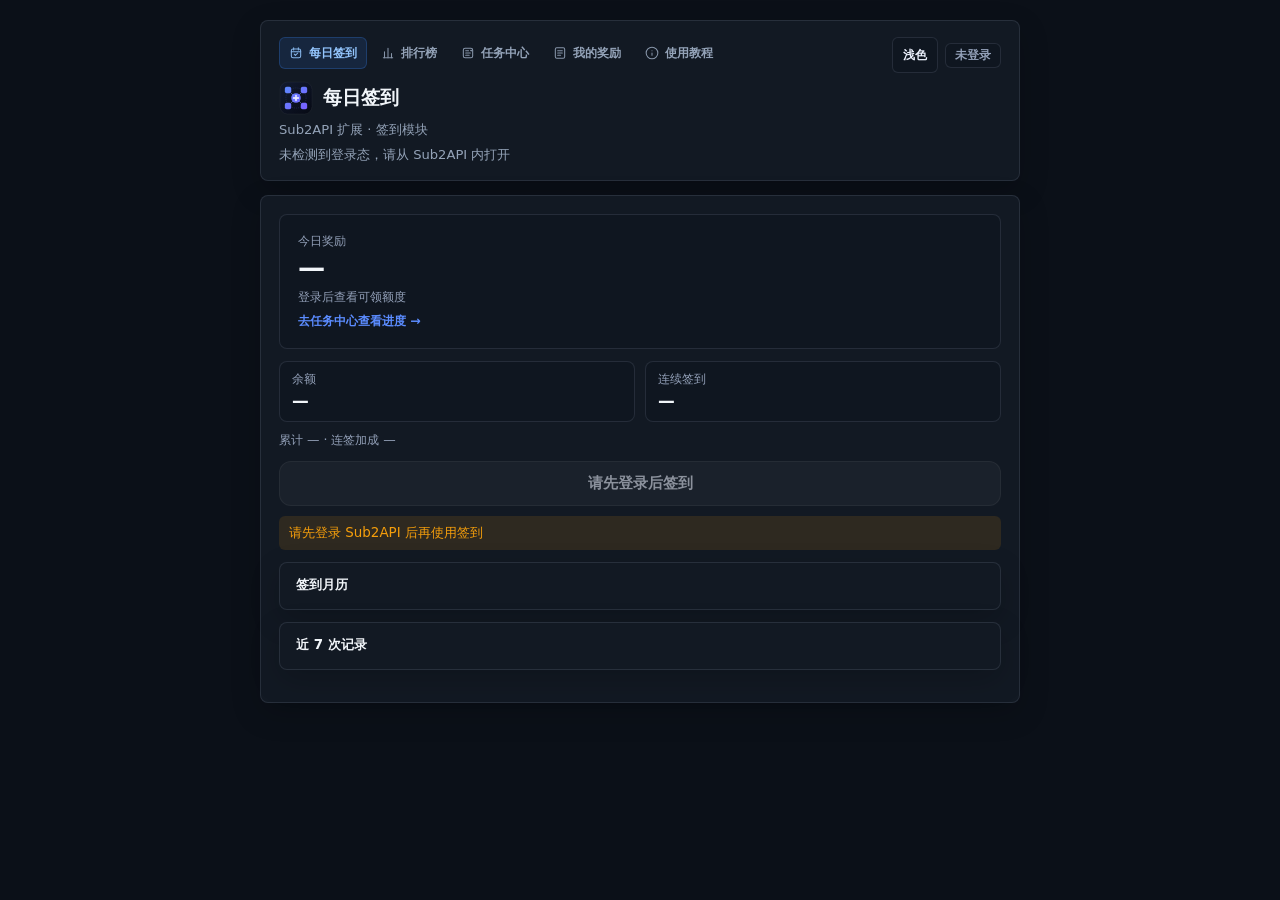
==== commit 805639ca: "style: unify public navigation and tutorial layout" ====
--- a/web/static/index.html
+++ b/web/static/index.html
@@ -236,6 +236,7 @@
           <a href="./rank.html"><svg viewBox="0 0 24 24" fill="none" aria-hidden="true"><path d="M6 20V10M12 20V4M18 20v-7" stroke="currentColor" stroke-width="1.8" stroke-linecap="round"/><path d="M4 20h16" stroke="currentColor" stroke-width="1.8" stroke-linecap="round"/></svg>排行榜</a>
           <a href="./tasks.html"><svg viewBox="0 0 24 24" fill="none" aria-hidden="true"><rect x="4" y="4" width="16" height="16" rx="3" stroke="currentColor" stroke-width="1.8"/><path d="M8 8h5M8 12h8M8 16h6" stroke="currentColor" stroke-width="1.8" stroke-linecap="round"/><path d="M16.5 7.5l1 1 2-2" stroke="currentColor" stroke-width="1.8" stroke-linecap="round" stroke-linejoin="round"/></svg>任务中心</a>
           <a href="./rewards.html"><svg viewBox="0 0 24 24" fill="none" aria-hidden="true"><rect x="4" y="3" width="16" height="18" rx="2.5" stroke="currentColor" stroke-width="1.8"/><path d="M8 8h8M8 12h8M8 16h5" stroke="currentColor" stroke-width="1.8" stroke-linecap="round"/></svg>我的奖励</a>
+          <a href="./tutorial.html"><svg viewBox="0 0 24 24" fill="none" aria-hidden="true"><circle cx="12" cy="12" r="10" stroke="currentColor" stroke-width="1.8"/><path d="M12 16v-4M12 8h.01" stroke="currentColor" stroke-width="1.8" stroke-linecap="round"/></svg>使用教程</a>
           <a class="nav-extra" href="./home.html"><svg viewBox="0 0 24 24" fill="none" aria-hidden="true"><path d="M4 10.5L12 4l8 6.5V20a1 1 0 0 1-1 1h-5v-6H10v6H5a1 1 0 0 1-1-1v-9.5z" stroke="currentColor" stroke-width="1.8" stroke-linejoin="round"/></svg>扩展中心</a>
           <a class="nav-extra" id="adminTopLink" href="./admin.html"><svg viewBox="0 0 24 24" fill="none" aria-hidden="true"><circle cx="12" cy="12" r="3" stroke="currentColor" stroke-width="1.8"/><path d="M12 3.5v2.2M12 18.3v2.2M3.5 12h2.2M18.3 12h2.2M6 6l1.6 1.6M16.4 16.4L18 18M18 6l-1.6 1.6M7.6 16.4L6 18" stroke="currentColor" stroke-width="1.8" stroke-linecap="round"/></svg>管理台</a>
         </div>
--- a/web/static/assets/app.css
+++ b/web/static/assets/app.css
@@ -324,6 +324,15 @@
   width: min(760px, 100%);
 }
 
+/* Tutorial uses the shared shell but keeps room for wide screenshots. */
+body.app-tutorial .wrap {
+  width: min(1400px, 100%);
+}
+
+body.app-tutorial #content table {
+  max-width: 100%;
+}
+
 body.app-checkin .hero {
   padding: 18px;
 }
@@ -773,6 +782,15 @@
     padding: 14px;
   }
 
+  body.app-tutorial #content table {
+    display: block;
+    overflow-x: auto;
+  }
+
+  body.app-tutorial .lightbox {
+    padding: 12px;
+  }
+
   body.app-home .list {
     grid-template-columns: 1fr;
   }
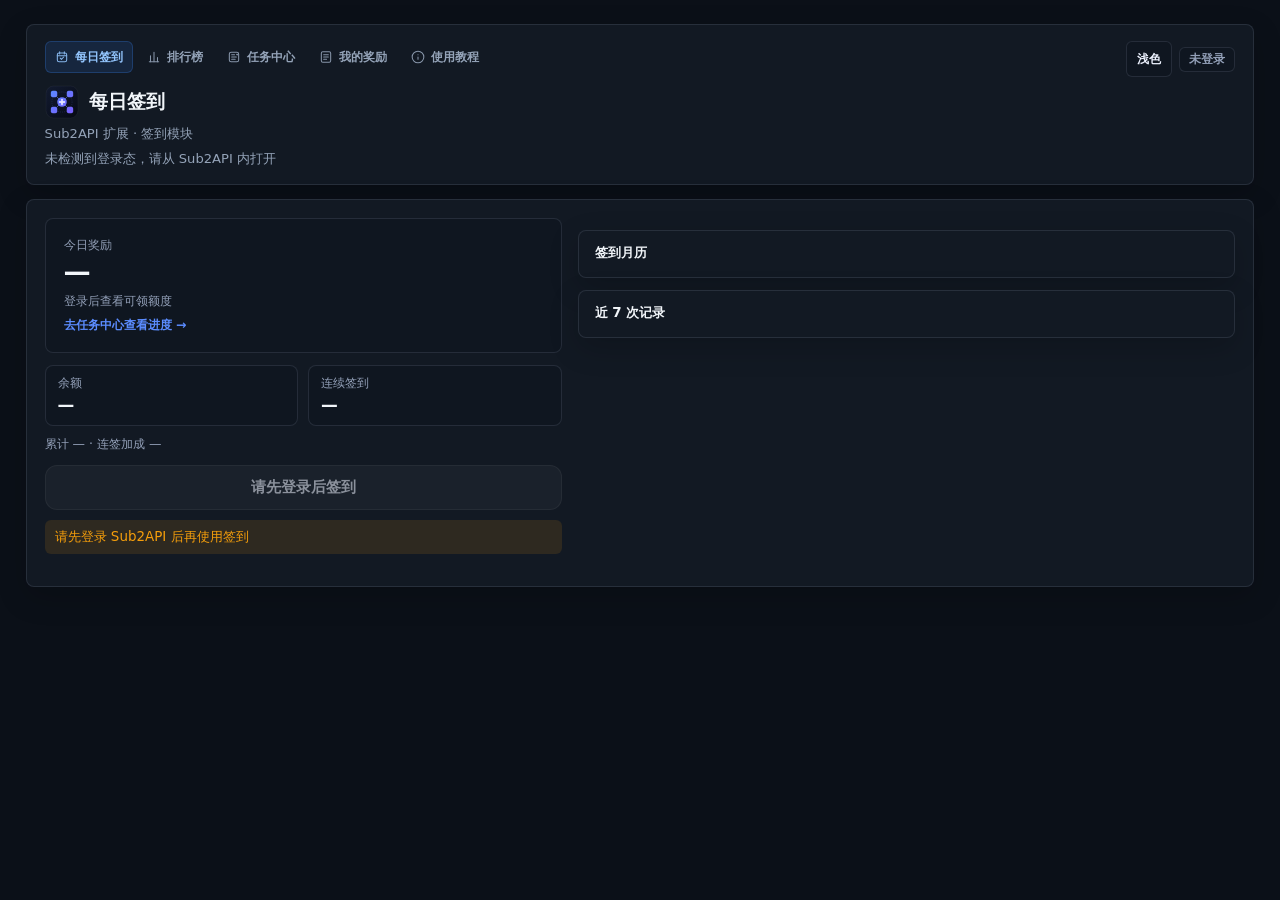
==== commit 9b77b38f: "style: add full-width responsive page layouts" ====
--- a/web/static/index.html
+++ b/web/static/index.html
@@ -255,64 +255,70 @@
     </header>
 
     <section class="card">
-      <div class="hero" id="hero">
-        <div class="label" id="rewardLabel">今日奖励</div>
-        <div class="amount" id="reward">—</div>
-        <div class="meta" id="rewardMeta">—</div>
-        <a class="task-link" id="taskHint" href="./tasks.html">去任务中心查看进度 →</a>
+      <div class="checkin-layout">
+        <div class="checkin-primary">
+          <div class="hero" id="hero">
+            <div class="label" id="rewardLabel">今日奖励</div>
+            <div class="amount" id="reward">—</div>
+            <div class="meta" id="rewardMeta">—</div>
+            <a class="task-link" id="taskHint" href="./tasks.html">去任务中心查看进度 →</a>
+          </div>
+
+          <div class="grid2">
+            <div class="stat"><div class="k">余额</div><div class="v" id="balance">—</div></div>
+            <div class="stat"><div class="k">连续签到</div><div class="v" id="streak">—</div></div>
+          </div>
+          <div class="meta-line" id="extraMeta">累计 <span id="total">—</span> · 连签加成 <span id="streakBonus">—</span></div>
+
+          <div class="budget" id="budgetBox" style="display:none">
+            <div class="row"><span>今日预算</span><span id="budgetText">—</span></div>
+            <div class="bar"><i id="budgetBar"></i></div>
+          </div>
+
+          <button id="btn" class="btn" disabled>签到</button>
+          <div id="msg" class="msg"></div>
+          <div class="chips" id="milestoneHint" style="display:none"></div>
+            </div>
+
+        <div class="checkin-secondary">
+          <div id="lotteryBox" class="lottery" style="display:none">
+            <div class="lottery-head">
+              <span class="lottery-title">幸运抽奖</span>
+              <span class="lottery-state" id="lotteryState">—</span>
+            </div>
+            <div class="lottery-wheel-area" aria-label="幸运抽奖转盘">
+              <div class="lottery-pointer" aria-hidden="true"></div>
+              <div class="lottery-wheel" id="lotteryWheel"></div>
+              <div class="lottery-center">
+                <button id="lotteryBtn" class="btn lottery-spin-btn" disabled>抽奖</button>
+              </div>
+            </div>
+            <div class="lottery-prizes" id="lotteryPrizes"></div>
+            <div class="lottery-result" id="lotteryResult" aria-live="polite" style="display:none"></div>
+          </div>
+
+          <details class="more">
+            <summary>签到月历</summary>
+            <div class="body cal">
+              <div class="cal-head">
+                <h2 class="sec-title" id="calTitle">—</h2>
+                <div class="row-inline">
+                  <button type="button" class="btn-mini" id="calPrev">‹</button>
+                  <button type="button" class="btn-mini" id="calNext">›</button>
+                </div>
+              </div>
+              <div class="cal-grid" id="calendar"></div>
+            </div>
+          </details>
+
+          <details class="more">
+            <summary>近 7 次记录</summary>
+            <div class="body history">
+              <div id="recent"><div class="sub" style="margin:0">暂无记录</div></div>
+            </div>
+          </details>
+        </div>
       </div>
-
-      <div class="grid2">
-        <div class="stat"><div class="k">余额</div><div class="v" id="balance">—</div></div>
-        <div class="stat"><div class="k">连续签到</div><div class="v" id="streak">—</div></div>
-      </div>
-      <div class="meta-line" id="extraMeta">累计 <span id="total">—</span> · 连签加成 <span id="streakBonus">—</span></div>
-
-      <div class="budget" id="budgetBox" style="display:none">
-        <div class="row"><span>今日预算</span><span id="budgetText">—</span></div>
-        <div class="bar"><i id="budgetBar"></i></div>
-      </div>
-
-      <button id="btn" class="btn" disabled>签到</button>
-      <div id="msg" class="msg"></div>
-      <div class="chips" id="milestoneHint" style="display:none"></div>
-
-      <div id="lotteryBox" class="lottery" style="display:none">
-        <div class="lottery-head">
-          <span class="lottery-title">幸运抽奖</span>
-          <span class="lottery-state" id="lotteryState">—</span>
-        </div>
-        <div class="lottery-wheel-area" aria-label="幸运抽奖转盘">
-          <div class="lottery-pointer" aria-hidden="true"></div>
-          <div class="lottery-wheel" id="lotteryWheel"></div>
-          <div class="lottery-center">
-            <button id="lotteryBtn" class="btn lottery-spin-btn" disabled>抽奖</button>
-          </div>
-        </div>
-        <div class="lottery-prizes" id="lotteryPrizes"></div>
-        <div class="lottery-result" id="lotteryResult" aria-live="polite" style="display:none"></div>
-      </div>
-
-      <details class="more">
-        <summary>签到月历</summary>
-        <div class="body cal">
-          <div class="cal-head">
-            <h2 class="sec-title" id="calTitle">—</h2>
-            <div class="row-inline">
-              <button type="button" class="btn-mini" id="calPrev">‹</button>
-              <button type="button" class="btn-mini" id="calNext">›</button>
-            </div>
-          </div>
-          <div class="cal-grid" id="calendar"></div>
-        </div>
-      </details>
-
-      <details class="more">
-        <summary>近 7 次记录</summary>
-        <div class="body history">
-          <div id="recent"><div class="sub" style="margin:0">暂无记录</div></div>
-        </div>
-      </details>
 
       <div class="foot">
         <span><a id="adminLink" href="./admin.html">管理台</a></span>
--- a/web/static/assets/app.css
+++ b/web/static/assets/app.css
@@ -35,7 +35,7 @@
   margin: 0;
   min-height: 100vh;
   overflow-x: hidden;
-  padding: 20px 18px 48px;
+  padding: 24px clamp(18px, 2vw, 28px) 56px;
   color: var(--app-text);
   background: var(--app-bg);
   font-family: ui-sans-serif, system-ui, -apple-system, "PingFang SC", "Microsoft YaHei", sans-serif;
@@ -43,13 +43,14 @@
 }
 
 body.app-page .wrap {
-  width: min(960px, 100%);
+  width: min(1440px, 100%);
+  max-width: none;
   margin: 0 auto;
   gap: 14px;
 }
 
 body.app-page.app-admin .wrap {
-  width: min(1180px, 100%);
+  width: min(1600px, 100%);
 }
 
 body.app-page .top {
@@ -300,7 +301,7 @@
 body.app-home .list {
   display: grid;
   grid-template-columns: repeat(2, minmax(0, 1fr));
-  gap: 10px;
+  gap: 12px;
 }
 
 body.app-home .mod {
@@ -321,7 +322,23 @@
 
 /* Check-in */
 body.app-checkin .wrap {
-  width: min(760px, 100%);
+  width: min(1440px, 100%);
+}
+
+body.app-checkin .checkin-layout {
+  display: grid;
+  grid-template-columns: minmax(320px, .88fr) minmax(420px, 1.12fr);
+  align-items: start;
+  gap: 16px;
+}
+
+body.app-checkin .checkin-primary,
+body.app-checkin .checkin-secondary {
+  min-width: 0;
+}
+
+body.app-checkin .checkin-secondary > :first-child {
+  margin-top: 0;
 }
 
 /* Tutorial uses the shared shell but keeps room for wide screenshots. */
@@ -358,7 +375,20 @@
 }
 
 /* Tasks, rewards and ranking */
+body.app-tasks #list {
+  display: grid;
+  grid-template-columns: repeat(2, minmax(0, 1fr));
+  align-items: start;
+  gap: 12px;
+}
+
+body.app-tasks #list > .empty,
+body.app-tasks #list > .task:last-child:nth-child(odd) {
+  grid-column: 1 / -1;
+}
+
 body.app-tasks .task {
+  margin-bottom: 0;
   border-radius: var(--app-radius);
   border-color: var(--app-border);
   background: var(--app-surface-soft);
@@ -421,7 +451,7 @@
 /* Admin layout */
 body.app-admin .wrap {
   display: grid;
-  grid-template-columns: 220px minmax(0, 1fr);
+  grid-template-columns: 240px minmax(0, 1fr);
   align-items: start;
   column-gap: 16px;
   row-gap: 14px;
@@ -610,8 +640,8 @@
 }
 
 body.app-admin .save-dock .inner {
-  width: min(920px, calc(100% - 250px));
-  margin-left: 236px;
+  width: min(1344px, calc(100% - 272px));
+  margin-left: 256px;
   border-radius: var(--app-radius);
   border-color: var(--app-border-strong);
   background: var(--app-surface-raised);
@@ -756,9 +786,26 @@
   min-width: 680px;
 }
 
+@media (min-width: 1281px) {
+  body.app-home .list {
+    grid-template-columns: repeat(3, minmax(0, 1fr));
+  }
+
+  body.app-admin .stats {
+    grid-template-columns: repeat(auto-fit, minmax(190px, 1fr));
+  }
+}
+
+@media (max-width: 980px) {
+  body.app-checkin .checkin-layout,
+  body.app-tasks #list {
+    grid-template-columns: 1fr;
+  }
+}
+
 @media (max-width: 820px) {
   body.app-page {
-    padding: 12px 10px 32px;
+    padding: 16px 14px 36px;
   }
 
   body.app-page .top {
@@ -855,6 +902,56 @@
 }
 
 @media (max-width: 560px) {
+  body.app-page {
+    padding: 10px 8px 28px;
+  }
+
+  body.app-checkin .checkin-layout,
+  body.app-checkin .checkin-primary,
+  body.app-checkin .checkin-secondary,
+  body.app-checkin .budget,
+  body.app-checkin .chips,
+  body.app-checkin .lottery {
+    min-width: 0;
+    max-width: 100%;
+  }
+
+  body.app-checkin .budget .row {
+    flex-wrap: wrap;
+  }
+
+  body.app-checkin .budget .row > :last-child {
+    max-width: 100%;
+    margin-left: auto;
+    overflow-wrap: anywhere;
+  }
+
+  body.app-checkin .chips .chip {
+    max-width: 100%;
+    overflow-wrap: anywhere;
+  }
+
+  body.app-checkin .lottery {
+    padding: 12px;
+  }
+
+  body.app-checkin .cal-grid {
+    grid-template-columns: repeat(7, minmax(0, 1fr));
+    gap: 4px;
+  }
+
+  body.app-checkin .cal-day {
+    min-width: 0;
+    min-height: 38px;
+    padding: 4px 2px;
+  }
+
+  body.app-checkin .cal-day .amt {
+    overflow: hidden;
+    text-overflow: ellipsis;
+    white-space: nowrap;
+  }
+
   body.app-admin .lottery-summary {
     grid-template-columns: repeat(2, minmax(0, 1fr));
   }
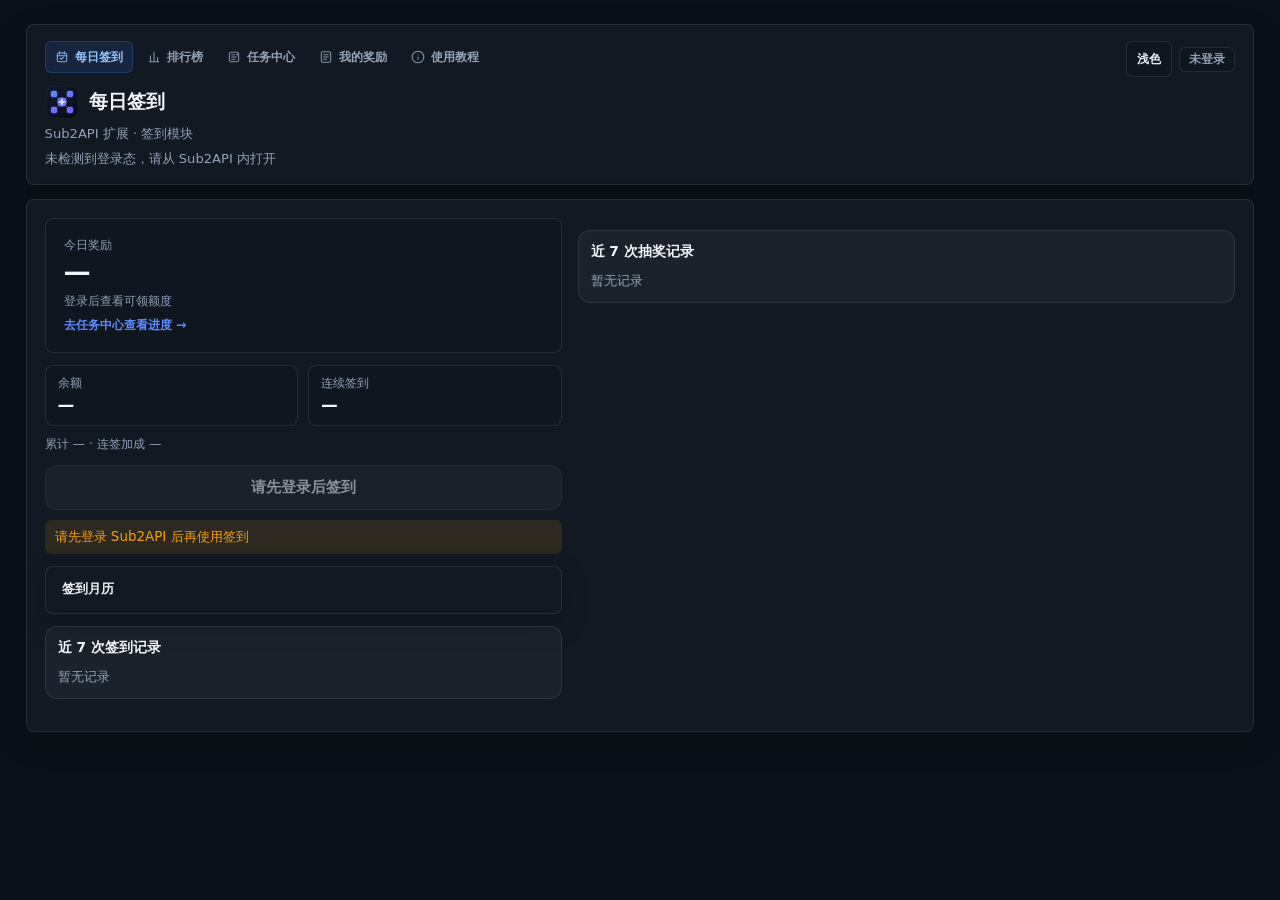
==== commit 8000e117: "feat: refine task and activity history layouts" ====
--- a/web/static/index.html
+++ b/web/static/index.html
@@ -145,11 +145,18 @@
 .cal-day.checked{border-color:rgba(34,197,94,.3); background:rgba(34,197,94,.1)}
 .cal-day.today{box-shadow:inset 0 0 0 1px rgba(91,140,255,.45)}
 .cal-day .amt{margin-top:2px; color:var(--ok); font-size:.66rem}
+.history-panel{margin-top:12px;border:1px solid var(--border);border-radius:12px;padding:12px;background:var(--soft)}
+.history-title{margin-bottom:10px;font-size:.86rem;font-weight:750}
 .history{display:flex; flex-direction:column; gap:8px}
 .hist-item{
-  display:flex; justify-content:space-between; gap:8px; font-size:.8rem;
+  display:flex; justify-content:space-between; align-items:center; gap:10px; font-size:.8rem;
   border:1px solid var(--border); border-radius:10px; padding:8px 10px; background:rgba(127,127,127,.03);
 }
+.hist-copy{min-width:0}
+.hist-main{display:block;font-weight:650}
+.hist-sub{display:block;margin-top:2px;color:var(--muted);font-size:.7rem;overflow-wrap:anywhere}
+.hist-value{flex:none;color:var(--ok);font-weight:700}
+.hist-value.miss{color:var(--muted)}
 .foot{
   margin-top:14px; display:flex; justify-content:space-between; align-items:center; gap:8px;
   color:var(--muted); font-size:.76rem;
@@ -278,7 +285,26 @@
           <button id="btn" class="btn" disabled>签到</button>
           <div id="msg" class="msg"></div>
           <div class="chips" id="milestoneHint" style="display:none"></div>
+
+          <details class="more">
+            <summary>签到月历</summary>
+            <div class="body cal">
+              <div class="cal-head">
+                <h2 class="sec-title" id="calTitle">—</h2>
+                <div class="row-inline">
+                  <button type="button" class="btn-mini" id="calPrev">‹</button>
+                  <button type="button" class="btn-mini" id="calNext">›</button>
+                </div>
+              </div>
+              <div class="cal-grid" id="calendar"></div>
             </div>
+          </details>
+
+          <section class="history-panel" aria-label="近 7 次签到记录">
+            <div class="history-title">近 7 次签到记录</div>
+            <div class="history" id="recent"><div class="sub" style="margin:0">暂无记录</div></div>
+          </section>
+        </div>
 
         <div class="checkin-secondary">
           <div id="lotteryBox" class="lottery" style="display:none">
@@ -297,26 +323,10 @@
             <div class="lottery-result" id="lotteryResult" aria-live="polite" style="display:none"></div>
           </div>
 
-          <details class="more">
-            <summary>签到月历</summary>
-            <div class="body cal">
-              <div class="cal-head">
-                <h2 class="sec-title" id="calTitle">—</h2>
-                <div class="row-inline">
-                  <button type="button" class="btn-mini" id="calPrev">‹</button>
-                  <button type="button" class="btn-mini" id="calNext">›</button>
-                </div>
-              </div>
-              <div class="cal-grid" id="calendar"></div>
-            </div>
-          </details>
-
-          <details class="more">
-            <summary>近 7 次记录</summary>
-            <div class="body history">
-              <div id="recent"><div class="sub" style="margin:0">暂无记录</div></div>
-            </div>
-          </details>
+          <section class="history-panel" aria-label="近 7 次抽奖记录">
+            <div class="history-title">近 7 次抽奖记录</div>
+            <div class="history" id="lotteryRecent"><div class="sub" style="margin:0">暂无记录</div></div>
+          </section>
         </div>
       </div>
 
@@ -732,7 +742,7 @@
         s.recent.forEach(it=>{
           const d=document.createElement('div');
           d.className='hist-item';
-          d.innerHTML=`<span>${it.date}</span><span>${money(it.amount)}</span>`;
+          d.innerHTML=`<span class="hist-copy"><span class="hist-main">${it.date}</span><span class="hist-sub">签到成功</span></span><span class="hist-value">+${money(it.amount)}</span>`;
           box.appendChild(d);
         });
       } else {
@@ -980,7 +990,19 @@
       state.textContent=text;
       state.className='lottery-state'+(kind?' '+kind:'');
     }
+    function renderLotteryRecent(items){
+      const box=el('lotteryRecent');
+      if(!box) return;
+      const list=Array.isArray(items)?items:[];
+      if(!list.length){ box.innerHTML='<div class="sub" style="margin:0">暂无记录</div>'; return; }
+      box.innerHTML=list.slice(0,7).map(it=>{
+        const amount=Number(it.amount||0);
+        const value=amount>0?('+ '+money(amount)):'未中奖';
+        return '<div class="hist-item"><span class="hist-copy"><span class="hist-main">'+esc(it.draw_date||'—')+'</span><span class="hist-sub">'+esc(it.prize_label||'谢谢参与')+'</span></span><span class="hist-value '+(amount>0?'':'miss')+'">'+value+'</span></div>';
+      }).join('');
+    }
     function renderLottery(s){
+      renderLotteryRecent(s&&s.recent);
       const box=el('lotteryBox');
       if(!box) return;
       if(!s || !s.enabled){ box.style.display='none'; return; }
@@ -1021,6 +1043,7 @@
         const s=await api('./api/lottery/status');
         renderLottery(s);
       }catch{
+        renderLotteryRecent([]);
         const box=el('lotteryBox');
         if(box) box.style.display='none';
       }
--- a/web/static/assets/app.css
+++ b/web/static/assets/app.css
@@ -287,6 +287,8 @@
 
 /* Extension hub */
 body.app-home .brand-banner {
+  height: clamp(220px, 22vw, 300px);
+  overflow: hidden;
   border-color: var(--app-border);
   border-radius: var(--app-radius);
   background: var(--app-surface);
@@ -295,7 +297,9 @@
 
 body.app-home .brand-banner img {
   width: 100%;
-  height: auto;
+  height: 100%;
+  object-fit: cover;
+  object-position: center;
 }
 
 body.app-home .list {
@@ -376,15 +380,9 @@
 
 /* Tasks, rewards and ranking */
 body.app-tasks #list {
-  display: grid;
-  grid-template-columns: repeat(2, minmax(0, 1fr));
-  align-items: start;
+  display: flex;
+  flex-direction: column;
   gap: 12px;
-}
-
-body.app-tasks #list > .empty,
-body.app-tasks #list > .task:last-child:nth-child(odd) {
-  grid-column: 1 / -1;
 }
 
 body.app-tasks .task {
@@ -797,8 +795,7 @@
 }
 
 @media (max-width: 980px) {
-  body.app-checkin .checkin-layout,
-  body.app-tasks #list {
+  body.app-checkin .checkin-layout {
     grid-template-columns: 1fr;
   }
 }
@@ -827,6 +824,15 @@
 
   body.app-page .card {
     padding: 14px;
+  }
+
+  body.app-home .brand-banner {
+    height: auto;
+  }
+
+  body.app-home .brand-banner img {
+    height: auto;
+    object-fit: contain;
   }
 
   body.app-tutorial #content table {
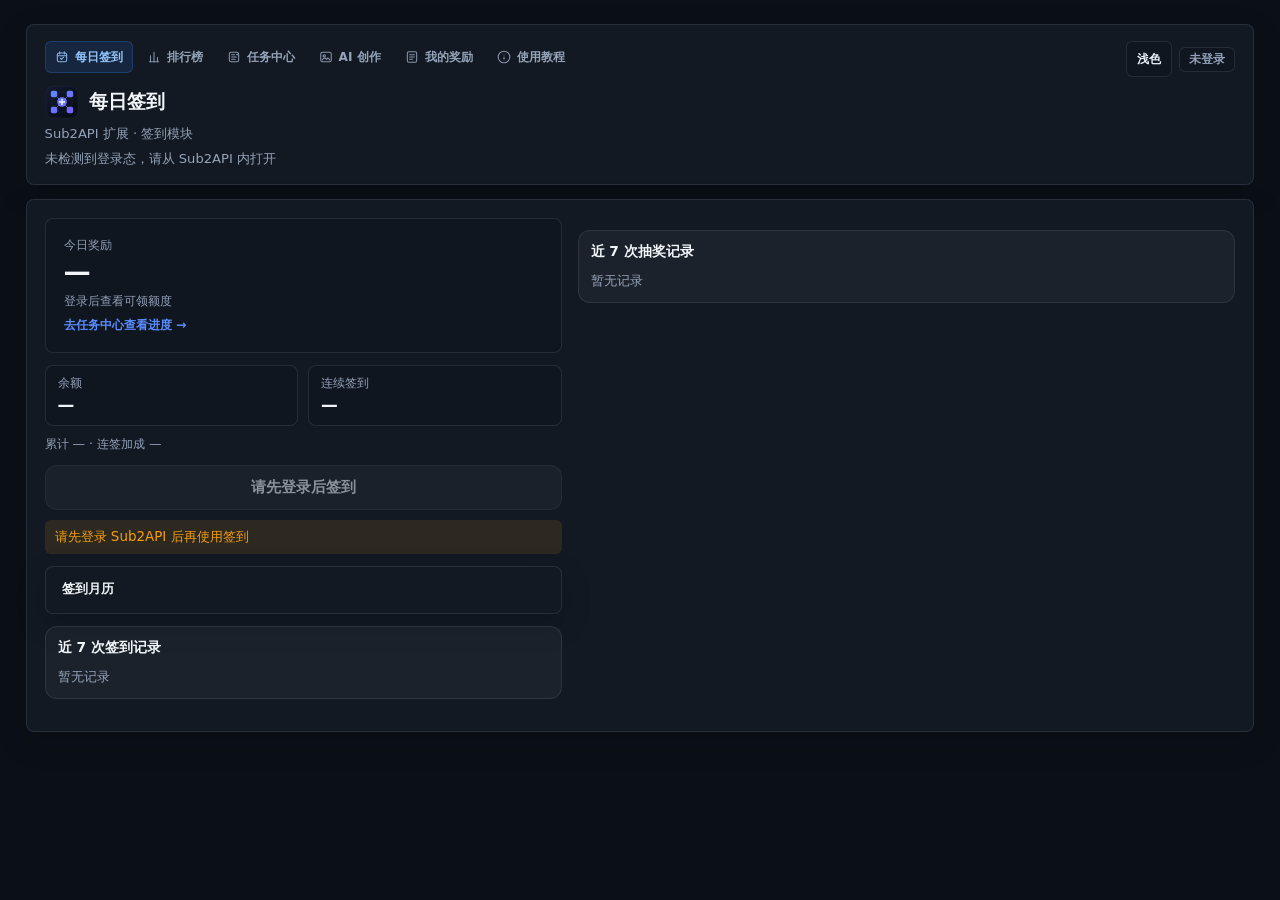
==== commit ff35ee73: "feat: add AI image and video creation module" ====
--- a/web/static/index.html
+++ b/web/static/index.html
@@ -242,6 +242,7 @@
           <a class="active" href="./"><svg viewBox="0 0 24 24" fill="none" aria-hidden="true"><rect x="4" y="5" width="16" height="15" rx="3" stroke="currentColor" stroke-width="1.8"/><path d="M8 3v4M16 3v4M4 10h16" stroke="currentColor" stroke-width="1.8" stroke-linecap="round"/><path d="M9 14l2 2 4-4" stroke="currentColor" stroke-width="1.8" stroke-linecap="round" stroke-linejoin="round"/></svg>每日签到</a>
           <a href="./rank.html"><svg viewBox="0 0 24 24" fill="none" aria-hidden="true"><path d="M6 20V10M12 20V4M18 20v-7" stroke="currentColor" stroke-width="1.8" stroke-linecap="round"/><path d="M4 20h16" stroke="currentColor" stroke-width="1.8" stroke-linecap="round"/></svg>排行榜</a>
           <a href="./tasks.html"><svg viewBox="0 0 24 24" fill="none" aria-hidden="true"><rect x="4" y="4" width="16" height="16" rx="3" stroke="currentColor" stroke-width="1.8"/><path d="M8 8h5M8 12h8M8 16h6" stroke="currentColor" stroke-width="1.8" stroke-linecap="round"/><path d="M16.5 7.5l1 1 2-2" stroke="currentColor" stroke-width="1.8" stroke-linecap="round" stroke-linejoin="round"/></svg>任务中心</a>
+          <a href="./create.html"><svg viewBox="0 0 24 24" fill="none" aria-hidden="true"><rect x="3" y="4" width="18" height="16" rx="3" stroke="currentColor" stroke-width="1.8"/><circle cx="9" cy="10" r="2" stroke="currentColor" stroke-width="1.8"/><path d="M5.5 17l4-4 3 3 2.5-2.5 3.5 3.5" stroke="currentColor" stroke-width="1.8" stroke-linecap="round" stroke-linejoin="round"/></svg>AI 创作</a>
           <a href="./rewards.html"><svg viewBox="0 0 24 24" fill="none" aria-hidden="true"><rect x="4" y="3" width="16" height="18" rx="2.5" stroke="currentColor" stroke-width="1.8"/><path d="M8 8h8M8 12h8M8 16h5" stroke="currentColor" stroke-width="1.8" stroke-linecap="round"/></svg>我的奖励</a>
           <a href="./tutorial.html"><svg viewBox="0 0 24 24" fill="none" aria-hidden="true"><circle cx="12" cy="12" r="10" stroke="currentColor" stroke-width="1.8"/><path d="M12 16v-4M12 8h.01" stroke="currentColor" stroke-width="1.8" stroke-linecap="round"/></svg>使用教程</a>
           <a class="nav-extra" href="./home.html"><svg viewBox="0 0 24 24" fill="none" aria-hidden="true"><path d="M4 10.5L12 4l8 6.5V20a1 1 0 0 1-1 1h-5v-6H10v6H5a1 1 0 0 1-1-1v-9.5z" stroke="currentColor" stroke-width="1.8" stroke-linejoin="round"/></svg>扩展中心</a>
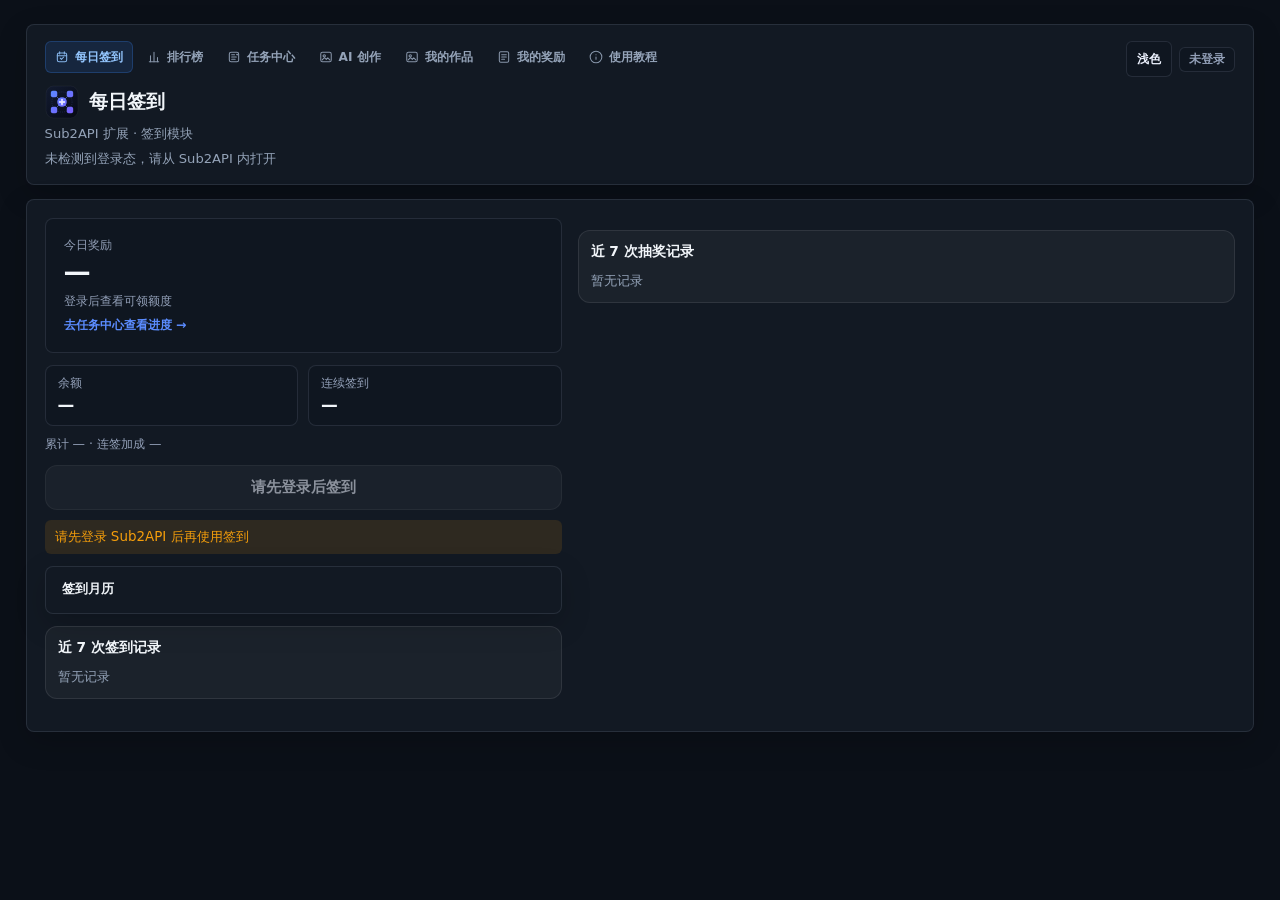
==== commit cf7869ae: "feat: improve creative works experience" ====
--- a/web/static/index.html
+++ b/web/static/index.html
@@ -243,6 +243,7 @@
           <a href="./rank.html"><svg viewBox="0 0 24 24" fill="none" aria-hidden="true"><path d="M6 20V10M12 20V4M18 20v-7" stroke="currentColor" stroke-width="1.8" stroke-linecap="round"/><path d="M4 20h16" stroke="currentColor" stroke-width="1.8" stroke-linecap="round"/></svg>排行榜</a>
           <a href="./tasks.html"><svg viewBox="0 0 24 24" fill="none" aria-hidden="true"><rect x="4" y="4" width="16" height="16" rx="3" stroke="currentColor" stroke-width="1.8"/><path d="M8 8h5M8 12h8M8 16h6" stroke="currentColor" stroke-width="1.8" stroke-linecap="round"/><path d="M16.5 7.5l1 1 2-2" stroke="currentColor" stroke-width="1.8" stroke-linecap="round" stroke-linejoin="round"/></svg>任务中心</a>
           <a href="./create.html"><svg viewBox="0 0 24 24" fill="none" aria-hidden="true"><rect x="3" y="4" width="18" height="16" rx="3" stroke="currentColor" stroke-width="1.8"/><circle cx="9" cy="10" r="2" stroke="currentColor" stroke-width="1.8"/><path d="M5.5 17l4-4 3 3 2.5-2.5 3.5 3.5" stroke="currentColor" stroke-width="1.8" stroke-linecap="round" stroke-linejoin="round"/></svg>AI 创作</a>
+          <a href="./works.html"><svg viewBox="0 0 24 24" fill="none" aria-hidden="true"><rect x="3" y="4" width="18" height="16" rx="3" stroke="currentColor" stroke-width="1.8"/><circle cx="9" cy="10" r="2" stroke="currentColor" stroke-width="1.8"/><path d="M5.5 17l4-4 3 3 2.5-2.5 3.5 3.5" stroke="currentColor" stroke-width="1.8" stroke-linecap="round" stroke-linejoin="round"/></svg>我的作品</a>
           <a href="./rewards.html"><svg viewBox="0 0 24 24" fill="none" aria-hidden="true"><rect x="4" y="3" width="16" height="18" rx="2.5" stroke="currentColor" stroke-width="1.8"/><path d="M8 8h8M8 12h8M8 16h5" stroke="currentColor" stroke-width="1.8" stroke-linecap="round"/></svg>我的奖励</a>
           <a href="./tutorial.html"><svg viewBox="0 0 24 24" fill="none" aria-hidden="true"><circle cx="12" cy="12" r="10" stroke="currentColor" stroke-width="1.8"/><path d="M12 16v-4M12 8h.01" stroke="currentColor" stroke-width="1.8" stroke-linecap="round"/></svg>使用教程</a>
           <a class="nav-extra" href="./home.html"><svg viewBox="0 0 24 24" fill="none" aria-hidden="true"><path d="M4 10.5L12 4l8 6.5V20a1 1 0 0 1-1 1h-5v-6H10v6H5a1 1 0 0 1-1-1v-9.5z" stroke="currentColor" stroke-width="1.8" stroke-linejoin="round"/></svg>扩展中心</a>
--- a/web/static/assets/app.css
+++ b/web/static/assets/app.css
@@ -285,6 +285,345 @@
   background: var(--app-primary);
 }
 
+/* AI creation admin */
+.creative-admin {
+  display: flex;
+  flex-direction: column;
+  gap: 14px;
+}
+
+.creative-admin-head {
+  display: flex;
+  align-items: center;
+  justify-content: space-between;
+  gap: 14px;
+  padding: 2px 2px 0;
+}
+
+.creative-admin-head h2,
+.creative-admin-head p {
+  margin: 0;
+}
+
+.creative-admin-head h2 {
+  font-size: 1.15rem;
+}
+
+.creative-admin-head p {
+  margin-top: 4px;
+  color: var(--app-muted);
+  font-size: .8rem;
+}
+
+.creative-open-link {
+  display: inline-flex;
+  align-items: center;
+  min-height: 36px;
+  padding: 7px 11px;
+  border: 1px solid var(--app-border);
+  border-radius: var(--app-radius-sm);
+  color: var(--app-text);
+  background: var(--app-surface-soft);
+  font-size: .78rem;
+  font-weight: 680;
+}
+
+.creative-kpis {
+  display: grid;
+  grid-template-columns: repeat(4, minmax(0, 1fr));
+  border: 1px solid var(--app-border);
+  border-radius: var(--app-radius);
+  background: var(--app-surface);
+  overflow: hidden;
+}
+
+.creative-kpi {
+  min-width: 0;
+  padding: 14px 16px;
+  border-right: 1px solid var(--app-border);
+}
+
+.creative-kpi:last-child {
+  border-right: 0;
+}
+
+.creative-kpi span,
+.creative-kpi strong {
+  display: block;
+}
+
+.creative-kpi span {
+  color: var(--app-muted);
+  font-size: .72rem;
+  font-weight: 650;
+}
+
+.creative-kpi strong {
+  margin-top: 5px;
+  font-size: 1.16rem;
+  font-variant-numeric: tabular-nums;
+}
+
+.creative-source-tabs {
+  display: inline-grid;
+  grid-template-columns: repeat(2, minmax(0, 1fr));
+  gap: 3px;
+  width: min(430px, 100%);
+  padding: 3px;
+  border: 1px solid var(--app-border);
+  border-radius: var(--app-radius);
+  background: var(--app-surface-soft);
+}
+
+.creative-source-tabs button {
+  min-height: 34px;
+  padding: 6px 10px;
+  border: 0;
+  color: var(--app-muted);
+  background: transparent;
+  box-shadow: none;
+}
+
+.creative-source-tabs button.active {
+  color: var(--app-text);
+  background: var(--app-surface-raised);
+  box-shadow: 0 1px 3px rgba(15, 23, 42, .12);
+}
+
+.creative-channel-form {
+  margin-top: 4px;
+}
+
+.creative-channel-form .field {
+  min-width: 0;
+}
+
+.creative-channel-form input,
+.creative-channel-form select {
+  width: 100%;
+  box-sizing: border-box;
+}
+
+.creative-admin .switch input {
+  width: 16px;
+  height: 16px;
+  min-height: 0;
+  margin: 0;
+}
+
+.creative-channel-form .switch {
+  min-height: 38px;
+  box-sizing: border-box;
+  padding: 8px 10px;
+}
+
+.creative-model-table .switch {
+  width: auto;
+  min-width: 104px;
+  padding: 7px 9px;
+}
+
+.creative-actions {
+  padding: 0;
+  border: 0;
+  background: transparent;
+}
+
+.creative-channel-list {
+  margin-top: 12px;
+}
+
+.creative-channel-list tr.selected td {
+  background: var(--app-primary-soft);
+}
+
+.creative-status {
+  display: inline-flex;
+  align-items: center;
+  gap: 5px;
+  white-space: nowrap;
+  font-size: .75rem;
+  font-weight: 680;
+}
+
+.creative-status::before {
+  width: 7px;
+  height: 7px;
+  border-radius: 50%;
+  background: var(--app-muted);
+  content: "";
+}
+
+.creative-status.ok { color: var(--app-success); }
+.creative-status.ok::before { background: var(--app-success); }
+.creative-status.warn { color: var(--app-warning); }
+.creative-status.warn::before { background: var(--app-warning); }
+.creative-status.bad { color: var(--app-danger); }
+.creative-status.bad::before { background: var(--app-danger); }
+
+.creative-model-table {
+  min-width: 860px;
+}
+
+.creative-model-name {
+  min-width: 180px;
+}
+
+.creative-model-name strong,
+.creative-model-name span {
+  display: block;
+}
+
+.creative-model-name span {
+  margin-top: 3px;
+  color: var(--app-muted);
+  font-size: .7rem;
+}
+
+.creative-price-editor {
+  display: flex;
+  flex-wrap: wrap;
+  gap: 6px;
+  min-width: 260px;
+}
+
+.creative-price-note {
+  margin-top: 6px;
+  color: var(--app-muted);
+  font-size: .66rem;
+  line-height: 1.35;
+}
+
+.creative-price-field {
+  display: grid;
+  grid-template-columns: auto 76px;
+  align-items: center;
+  gap: 5px;
+  color: var(--app-muted);
+  font-size: .68rem;
+}
+
+.creative-price-field input {
+  width: 76px;
+  min-height: 32px;
+  padding: 5px 7px;
+  font-size: .76rem;
+}
+
+.creative-model-advanced {
+  margin-top: 7px;
+}
+
+.creative-model-advanced summary {
+  color: var(--app-muted);
+  cursor: pointer;
+  font-size: .7rem;
+}
+
+.creative-model-advanced textarea {
+  min-width: 260px;
+  min-height: 70px;
+  margin-top: 6px;
+  font-family: ui-monospace, Menlo, Consolas, monospace;
+  font-size: .7rem;
+}
+
+.creative-capability {
+  display: inline-flex;
+  min-height: 26px;
+  align-items: center;
+  padding: 3px 7px;
+  border: 1px solid var(--app-border);
+  border-radius: var(--app-radius-sm);
+  color: var(--app-text);
+  background: var(--app-surface-soft);
+  font-size: .72rem;
+  white-space: nowrap;
+}
+
+@media (max-width: 760px) {
+  .creative-admin-head {
+    align-items: flex-start;
+    flex-direction: column;
+  }
+  .creative-kpis {
+    grid-template-columns: repeat(2, minmax(0, 1fr));
+  }
+  .creative-kpi:nth-child(2) {
+    border-right: 0;
+  }
+  .creative-kpi:nth-child(-n+2) {
+    border-bottom: 1px solid var(--app-border);
+  }
+  .creative-source-tabs {
+    width: 100%;
+  }
+  .creative-responsive-table {
+    display: block;
+    min-width: 0;
+  }
+  .creative-responsive-table thead {
+    display: none;
+  }
+  .creative-responsive-table tbody {
+    display: grid;
+    gap: 10px;
+  }
+  .creative-responsive-table tr {
+    display: block;
+    overflow: hidden;
+    border: 1px solid var(--app-border);
+    border-radius: var(--app-radius-sm);
+    background: var(--app-surface-soft);
+  }
+  .creative-responsive-table td {
+    display: grid;
+    grid-template-columns: 84px minmax(0, 1fr);
+    align-items: start;
+    gap: 10px;
+    min-width: 0;
+    padding: 10px;
+    border: 0;
+    border-bottom: 1px solid var(--app-border);
+    overflow-wrap: anywhere;
+  }
+  .creative-responsive-table td:last-child {
+    border-bottom: 0;
+  }
+  .creative-responsive-table td::before {
+    color: var(--app-muted);
+    content: attr(data-label);
+    font-size: .7rem;
+    font-weight: 650;
+  }
+  .creative-responsive-table td[colspan] {
+    display: block;
+  }
+  .creative-responsive-table td[colspan]::before {
+    display: none;
+  }
+  .creative-responsive-table select {
+    min-width: 0;
+    width: 100%;
+  }
+  .creative-model-name {
+    min-width: 0;
+  }
+  .creative-price-editor {
+    min-width: 0;
+  }
+  .creative-price-field {
+    grid-template-columns: auto minmax(70px, 1fr);
+  }
+  .creative-price-field input {
+    width: 100%;
+  }
+  .creative-model-advanced textarea {
+    width: 100%;
+    min-width: 0;
+  }
+}
+
 /* Extension hub */
 body.app-home .brand-banner {
   height: clamp(220px, 22vw, 300px);
@@ -810,15 +1149,16 @@
   }
 
   body.app-page .topnav {
-    max-width: calc(100vw - 48px);
-    overflow-x: auto;
-    flex-wrap: nowrap;
-    padding-bottom: 3px;
-    scrollbar-width: thin;
+    display: grid;
+    grid-template-columns: repeat(3, minmax(0, 1fr));
+    width: 100%;
+    max-width: none;
+    overflow: visible;
   }
 
   body.app-page .topnav a {
-    flex: 0 0 auto;
+    min-width: 0;
+    justify-content: center;
     white-space: nowrap;
   }
 
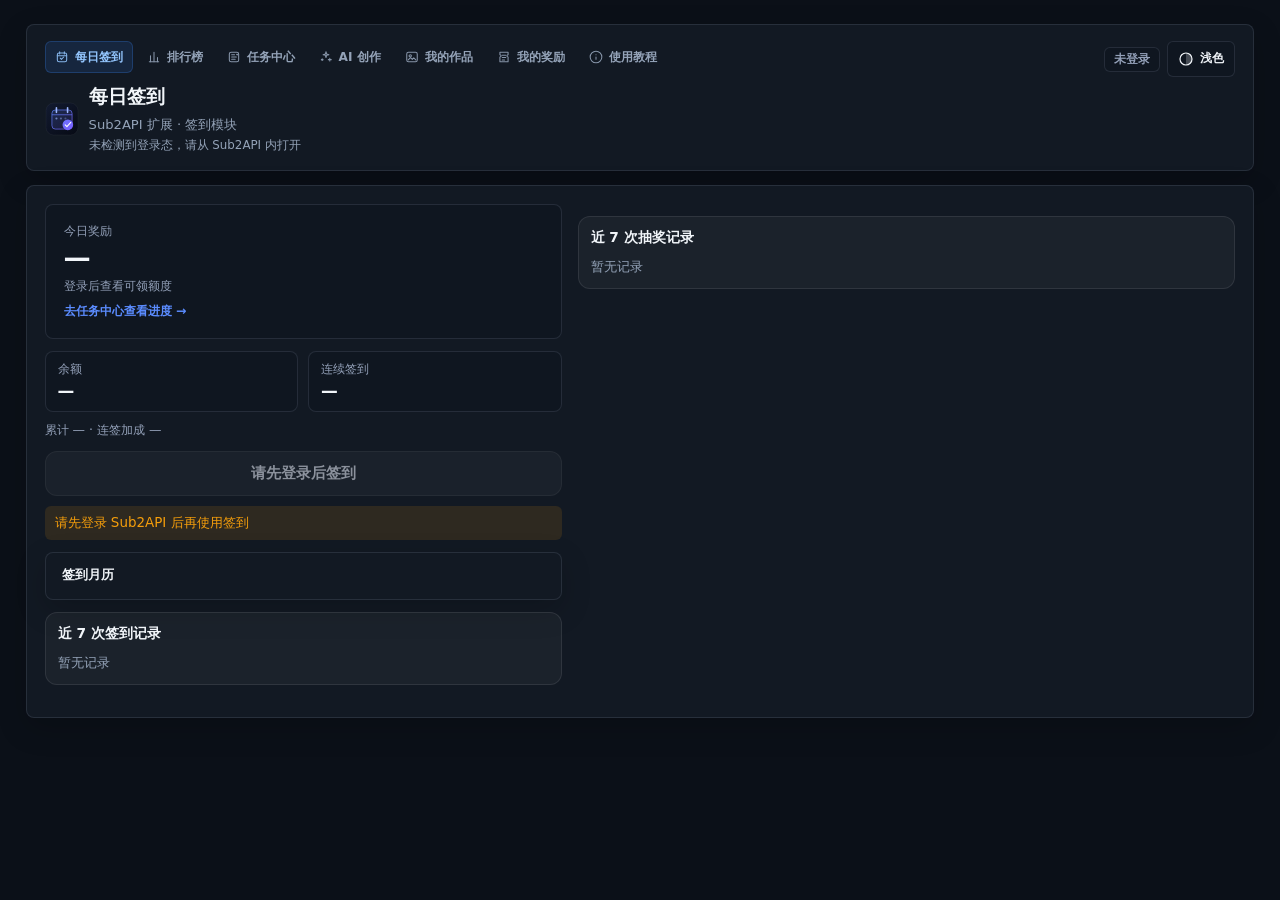
==== commit a5573436: "feat: unify application UI and icons" ====
--- a/web/static/index.html
+++ b/web/static/index.html
@@ -4,9 +4,9 @@
   <meta charset="UTF-8" />
   <meta name="viewport" content="width=device-width, initial-scale=1" />
   <title>每日签到 · Sub2API 扩展</title>
-  <link rel="icon" type="image/svg+xml" href="./assets/ext-center-icon.svg" media="(prefers-color-scheme: dark)" />
-  <link rel="icon" type="image/svg+xml" href="./assets/ext-center-icon-light.svg" media="(prefers-color-scheme: light)" />
-  <link id="favicon" rel="icon" type="image/svg+xml" href="./assets/ext-center-icon.svg" />
+  <link rel="icon" type="image/svg+xml" href="./assets/checkin-icon-app.svg" media="(prefers-color-scheme: dark)" />
+  <link rel="icon" type="image/svg+xml" href="./assets/checkin-icon-app-light.svg" media="(prefers-color-scheme: light)" />
+  <link id="favicon" rel="icon" type="image/svg+xml" href="./assets/checkin-icon-app.svg" />
   <style>
 :root {
   --bg0:#070b16; --bg1:#121a2f; --card:rgba(18,26,43,.92); --text:#eef3ff; --muted:#93a0b8;
@@ -238,28 +238,30 @@
   <div class="wrap">
     <header class="top">
       <div>
-        <div class="topnav">
+        <nav class="topnav" aria-label="主导航">
           <a class="active" href="./"><svg viewBox="0 0 24 24" fill="none" aria-hidden="true"><rect x="4" y="5" width="16" height="15" rx="3" stroke="currentColor" stroke-width="1.8"/><path d="M8 3v4M16 3v4M4 10h16" stroke="currentColor" stroke-width="1.8" stroke-linecap="round"/><path d="M9 14l2 2 4-4" stroke="currentColor" stroke-width="1.8" stroke-linecap="round" stroke-linejoin="round"/></svg>每日签到</a>
           <a href="./rank.html"><svg viewBox="0 0 24 24" fill="none" aria-hidden="true"><path d="M6 20V10M12 20V4M18 20v-7" stroke="currentColor" stroke-width="1.8" stroke-linecap="round"/><path d="M4 20h16" stroke="currentColor" stroke-width="1.8" stroke-linecap="round"/></svg>排行榜</a>
           <a href="./tasks.html"><svg viewBox="0 0 24 24" fill="none" aria-hidden="true"><rect x="4" y="4" width="16" height="16" rx="3" stroke="currentColor" stroke-width="1.8"/><path d="M8 8h5M8 12h8M8 16h6" stroke="currentColor" stroke-width="1.8" stroke-linecap="round"/><path d="M16.5 7.5l1 1 2-2" stroke="currentColor" stroke-width="1.8" stroke-linecap="round" stroke-linejoin="round"/></svg>任务中心</a>
-          <a href="./create.html"><svg viewBox="0 0 24 24" fill="none" aria-hidden="true"><rect x="3" y="4" width="18" height="16" rx="3" stroke="currentColor" stroke-width="1.8"/><circle cx="9" cy="10" r="2" stroke="currentColor" stroke-width="1.8"/><path d="M5.5 17l4-4 3 3 2.5-2.5 3.5 3.5" stroke="currentColor" stroke-width="1.8" stroke-linecap="round" stroke-linejoin="round"/></svg>AI 创作</a>
+          <a href="./create.html"><svg viewBox="0 0 24 24" fill="none" aria-hidden="true"><path d="M12 3l1.1 3.9L17 8l-3.9 1.1L12 13l-1.1-3.9L7 8l3.9-1.1L12 3z" stroke="currentColor" stroke-width="1.8" stroke-linejoin="round"/><path d="M18.5 14v5M16 16.5h5M5.5 15v3M4 16.5h3" stroke="currentColor" stroke-width="1.8" stroke-linecap="round"/></svg>AI 创作</a>
           <a href="./works.html"><svg viewBox="0 0 24 24" fill="none" aria-hidden="true"><rect x="3" y="4" width="18" height="16" rx="3" stroke="currentColor" stroke-width="1.8"/><circle cx="9" cy="10" r="2" stroke="currentColor" stroke-width="1.8"/><path d="M5.5 17l4-4 3 3 2.5-2.5 3.5 3.5" stroke="currentColor" stroke-width="1.8" stroke-linecap="round" stroke-linejoin="round"/></svg>我的作品</a>
-          <a href="./rewards.html"><svg viewBox="0 0 24 24" fill="none" aria-hidden="true"><rect x="4" y="3" width="16" height="18" rx="2.5" stroke="currentColor" stroke-width="1.8"/><path d="M8 8h8M8 12h8M8 16h5" stroke="currentColor" stroke-width="1.8" stroke-linecap="round"/></svg>我的奖励</a>
+          <a href="./rewards.html"><svg viewBox="0 0 24 24" fill="none" aria-hidden="true"><path d="M5 4h14v4a2 2 0 0 0 0 4v8H5v-8a2 2 0 0 0 0-4V4z" stroke="currentColor" stroke-width="1.8" stroke-linejoin="round"/><path d="M9 9h6M9 13h6M9 17h4" stroke="currentColor" stroke-width="1.8" stroke-linecap="round"/></svg>我的奖励</a>
           <a href="./tutorial.html"><svg viewBox="0 0 24 24" fill="none" aria-hidden="true"><circle cx="12" cy="12" r="10" stroke="currentColor" stroke-width="1.8"/><path d="M12 16v-4M12 8h.01" stroke="currentColor" stroke-width="1.8" stroke-linecap="round"/></svg>使用教程</a>
-          <a class="nav-extra" href="./home.html"><svg viewBox="0 0 24 24" fill="none" aria-hidden="true"><path d="M4 10.5L12 4l8 6.5V20a1 1 0 0 1-1 1h-5v-6H10v6H5a1 1 0 0 1-1-1v-9.5z" stroke="currentColor" stroke-width="1.8" stroke-linejoin="round"/></svg>扩展中心</a>
-          <a class="nav-extra" id="adminTopLink" href="./admin.html"><svg viewBox="0 0 24 24" fill="none" aria-hidden="true"><circle cx="12" cy="12" r="3" stroke="currentColor" stroke-width="1.8"/><path d="M12 3.5v2.2M12 18.3v2.2M3.5 12h2.2M18.3 12h2.2M6 6l1.6 1.6M16.4 16.4L18 18M18 6l-1.6 1.6M7.6 16.4L6 18" stroke="currentColor" stroke-width="1.8" stroke-linecap="round"/></svg>管理台</a>
+          <a class="nav-extra" href="./home.html"><svg viewBox="0 0 24 24" fill="none" aria-hidden="true"><rect x="9" y="9" width="6" height="6" rx="1.5" stroke="currentColor" stroke-width="1.8"/><circle cx="5" cy="5" r="2" stroke="currentColor" stroke-width="1.8"/><circle cx="19" cy="5" r="2" stroke="currentColor" stroke-width="1.8"/><circle cx="5" cy="19" r="2" stroke="currentColor" stroke-width="1.8"/><circle cx="19" cy="19" r="2" stroke="currentColor" stroke-width="1.8"/><path d="M6.5 6.5L9.5 9.5M17.5 6.5l-3 3M6.5 17.5l3-3M17.5 17.5l-3-3" stroke="currentColor" stroke-width="1.8" stroke-linecap="round"/></svg>扩展中心</a>
+          <a class="nav-extra" id="adminTopLink" href="./admin.html"><svg viewBox="0 0 24 24" fill="none" aria-hidden="true"><path d="M9.6 3h4.8l.6 2.4 1.7 1 2.4-.7 2.4 4.2-1.8 1.7v2l1.8 1.7-2.4 4.2-2.4-.7-1.7 1-.6 2.4H9.6L9 19.8l-1.7-1-2.4.7-2.4-4.2 1.8-1.7v-2L2.5 9.9l2.4-4.2 2.4.7 1.7-1L9.6 3z" stroke="currentColor" stroke-width="1.5" stroke-linejoin="round"/><circle cx="12" cy="12.6" r="3" stroke="currentColor" stroke-width="1.8"/></svg>管理台</a>
+        </nav>
+        <div class="brand-title">
+          <img class="logo dark" src="./assets/checkin-icon-app.svg" alt="" width="34" height="34" />
+          <img class="logo light" src="./assets/checkin-icon-app-light.svg" alt="" width="34" height="34" />
+          <div class="page-heading-copy">
+            <h1>每日签到</h1>
+            <p class="lead">Sub2API 扩展 · 签到模块</p>
+            <p class="sub" id="hint">加载中…</p>
+          </div>
         </div>
-        <div class="brand-title">
-          <img class="logo dark" src="./assets/ext-center-icon.svg" alt="" width="34" height="34" />
-          <img class="logo light" src="./assets/ext-center-icon-light.svg" alt="" width="34" height="34" />
-          <h1>每日签到</h1>
-        </div>
-        <p class="lead">Sub2API 扩展 · 签到模块</p>
-        <p class="sub" id="hint">加载中…</p>
       </div>
       <div class="top-meta">
-        <button type="button" class="theme-btn" id="themeBtn">浅色</button>
         <div class="badge" id="stateBadge">—</div>
+        <button type="button" class="theme-btn" id="themeBtn"><svg viewBox="0 0 24 24" fill="none" aria-hidden="true"><circle cx="12" cy="12" r="9" stroke="currentColor" stroke-width="1.8"/><path d="M12 3a9 9 0 0 1 0 18z" fill="currentColor" opacity=".24"/></svg><span class="theme-label">浅色</span></button>
       </div>
     </header>
 
@@ -345,7 +347,7 @@
     const THEME_KEY_LEGACY = 'sub2api_admin_theme';
     function applyFavicon(light){
       const link = document.getElementById('favicon');
-      if(link) link.href = light ? './assets/ext-center-icon-light.svg' : './assets/ext-center-icon.svg';
+      if(link) link.href = light ? './assets/checkin-icon-app-light.svg' : './assets/checkin-icon-app.svg';
     }
     function initTheme(){
       const q=(params.get('theme')||'').toLowerCase();
@@ -354,8 +356,8 @@
       const light = q==='light' || (!q && saved==='light');
       document.documentElement.classList.toggle('light', !!light);
       applyFavicon(!!light);
-      const b=document.getElementById('themeBtn');
-      if(b) b.textContent = light ? '深色' : '浅色';
+      const label=document.querySelector('#themeBtn .theme-label');
+      if(label) label.textContent = light ? '深色' : '浅色';
     }
     function toggleTheme(){
       const light = !document.documentElement.classList.contains('light');
@@ -364,8 +366,9 @@
         localStorage.setItem(THEME_KEY, light?'light':'dark');
         localStorage.setItem(THEME_KEY_LEGACY, light?'light':'dark');
       }catch{}
-      const b=document.getElementById('themeBtn');
-      if(b) b.textContent = light ? '深色' : '浅色';
+      const label=document.querySelector('#themeBtn .theme-label');
+      if(label) label.textContent = light ? '深色' : '浅色';
+      applyFavicon(light);
     }
     function keepQuery(href){
       try{
--- a/web/static/assets/app.css
+++ b/web/static/assets/app.css
@@ -31,7 +31,15 @@
   --app-shadow: 0 6px 20px rgba(15, 23, 42, .07);
 }
 
+body.app-page,
+body.app-page *,
+body.app-page *::before,
+body.app-page *::after {
+  box-sizing: border-box;
+}
+
 body.app-page {
+  display: block;
   margin: 0;
   min-height: 100vh;
   overflow-x: hidden;
@@ -45,7 +53,11 @@
 body.app-page .wrap {
   width: min(1440px, 100%);
   max-width: none;
+  min-width: 0;
+  display: flex;
+  flex-direction: column;
   margin: 0 auto;
+  padding: 0;
   gap: 14px;
 }
 
@@ -55,6 +67,11 @@
 
 body.app-page .top {
   min-height: 74px;
+  display: flex;
+  align-items: flex-start;
+  justify-content: space-between;
+  gap: 16px;
+  margin: 0;
   padding: 16px 18px;
   border: 1px solid var(--app-border);
   border-radius: var(--app-radius);
@@ -63,21 +80,50 @@
   backdrop-filter: none;
 }
 
+body.app-page .top > :first-child {
+  min-width: 0;
+}
+
 body.app-page .brand-title {
+  min-width: 0;
+  display: flex;
+  align-items: center;
   gap: 10px;
 }
 
+body.app-page .page-heading-copy {
+  min-width: 0;
+}
+
 body.app-page .brand-title h1 {
+  margin: 0;
   font-size: 1.2rem;
   line-height: 1.3;
   letter-spacing: 0;
 }
 
 body.app-page .brand-title .logo {
+  flex: 0 0 34px;
   width: 34px;
   height: 34px;
   border-radius: var(--app-radius-sm);
   box-shadow: none;
+}
+
+body.app-page .brand-title .logo.dark {
+  display: block;
+}
+
+body.app-page .brand-title .logo.light {
+  display: none;
+}
+
+html.light body.app-page .brand-title .logo.dark {
+  display: none;
+}
+
+html.light body.app-page .brand-title .logo.light {
+  display: block;
 }
 
 body.app-page .lead,
@@ -89,17 +135,33 @@
 }
 
 body.app-page .lead {
-  margin-top: 5px;
+  margin: 5px 0 0;
   font-size: .82rem;
+  line-height: 1.45;
+}
+
+body.app-page .page-heading-copy .sub,
+body.app-page .page-heading-copy .hint {
+  margin: 3px 0 0;
+  font-size: .74rem;
+  line-height: 1.4;
 }
 
 body.app-page .topnav {
+  width: 100%;
+  display: flex;
+  align-items: center;
+  flex-wrap: wrap;
   gap: 4px;
   margin-bottom: 12px;
 }
 
 body.app-page .topnav a {
   min-height: 32px;
+  display: inline-flex;
+  align-items: center;
+  justify-content: center;
+  gap: 6px;
   padding: 6px 9px;
   border: 1px solid transparent;
   border-radius: var(--app-radius-sm);
@@ -107,7 +169,20 @@
   background: transparent;
   font-size: .76rem;
   font-weight: 650;
+  line-height: 1;
+  text-decoration: none;
+  white-space: nowrap;
   transition: color .15s ease, background .15s ease, border-color .15s ease;
+}
+
+body.app-page .topnav a svg {
+  width: 14px;
+  height: 14px;
+  flex: 0 0 14px;
+}
+
+body.app-page .topnav a.nav-extra {
+  display: none;
 }
 
 body.app-page .topnav a:hover {
@@ -126,7 +201,10 @@
 }
 
 body.app-page .top-meta {
+  display: flex;
   align-items: center;
+  justify-content: flex-end;
+  flex-wrap: wrap;
   gap: 7px;
 }
 
@@ -151,6 +229,92 @@
   font-weight: 680;
   letter-spacing: 0;
   transition: background .15s ease, border-color .15s ease, color .15s ease, opacity .15s ease;
+}
+
+body.app-page .theme-btn,
+body.app-page .ghost-btn,
+body.app-page button.secondary,
+body.app-page .credential-trigger,
+body.app-page .app-action {
+  min-height: 36px;
+  display: inline-flex;
+  align-items: center;
+  justify-content: center;
+  gap: 6px;
+  padding: 6px 10px;
+  border: 1px solid var(--app-border);
+  border-radius: var(--app-radius-sm);
+  color: var(--app-text);
+  background: var(--app-surface-soft);
+  line-height: 1;
+  text-decoration: none;
+  white-space: nowrap;
+  cursor: pointer;
+}
+
+body.app-page .button-icon,
+body.app-page .app-action > svg,
+body.app-page .theme-btn > svg,
+body.app-page .ghost-btn > svg,
+body.app-page button.secondary > svg,
+body.app-page .credential-trigger > svg {
+  width: 16px;
+  height: 16px;
+  flex: 0 0 16px;
+}
+
+body.app-page .segmented-tabs {
+  width: max-content;
+  max-width: 100%;
+  display: inline-flex;
+  align-items: center;
+  gap: 3px;
+  margin: 0;
+  padding: 3px;
+  border: 1px solid var(--app-border);
+  border-radius: var(--app-radius);
+  background: var(--app-surface-soft);
+}
+
+body.app-page .segmented-tabs .tab,
+body.app-page .segmented-tabs > button {
+  min-height: 34px;
+  display: inline-flex;
+  align-items: center;
+  justify-content: center;
+  gap: 6px;
+  margin: 0;
+  padding: 6px 11px;
+  border: 1px solid transparent;
+  border-radius: var(--app-radius-sm);
+  color: var(--app-muted);
+  background: transparent;
+  box-shadow: none;
+  font-size: .76rem;
+  font-weight: 680;
+  line-height: 1;
+}
+
+body.app-page .segmented-tabs .tab:hover,
+body.app-page .segmented-tabs > button:hover {
+  color: var(--app-text);
+  background: color-mix(in srgb, var(--app-surface-raised) 70%, transparent);
+}
+
+body.app-page .segmented-tabs .tab.active,
+body.app-page .segmented-tabs > button.active,
+html.light body.app-page .segmented-tabs .tab.active,
+html.light body.app-page .segmented-tabs > button.active {
+  color: var(--app-text);
+  border-color: var(--app-border);
+  background: var(--app-surface-raised);
+  box-shadow: 0 1px 3px rgba(15, 23, 42, .10);
+}
+
+body.app-page .segmented-tabs svg {
+  width: 15px;
+  height: 15px;
+  flex: 0 0 15px;
 }
 
 body.app-page button:not(.secondary):not(.ghost):not(.theme-btn):not(.tab):not(.range-btn),
@@ -1134,6 +1298,15 @@
 }
 
 @media (max-width: 980px) {
+  body.app-page .top {
+    flex-direction: column;
+  }
+
+  body.app-page .top-meta {
+    width: 100%;
+    justify-content: flex-start;
+  }
+
   body.app-checkin .checkin-layout {
     grid-template-columns: 1fr;
   }
@@ -1303,13 +1476,17 @@
   }
 
   body.app-page .top {
-    flex-direction: column;
     min-height: 0;
   }
 
-  body.app-page .top-meta {
+  body.app-page .segmented-tabs {
     width: 100%;
-    justify-content: flex-start;
+  }
+
+  body.app-page .segmented-tabs .tab,
+  body.app-page .segmented-tabs > button {
+    min-width: 0;
+    flex: 1 1 0;
   }
 
   body.app-page .grid2,
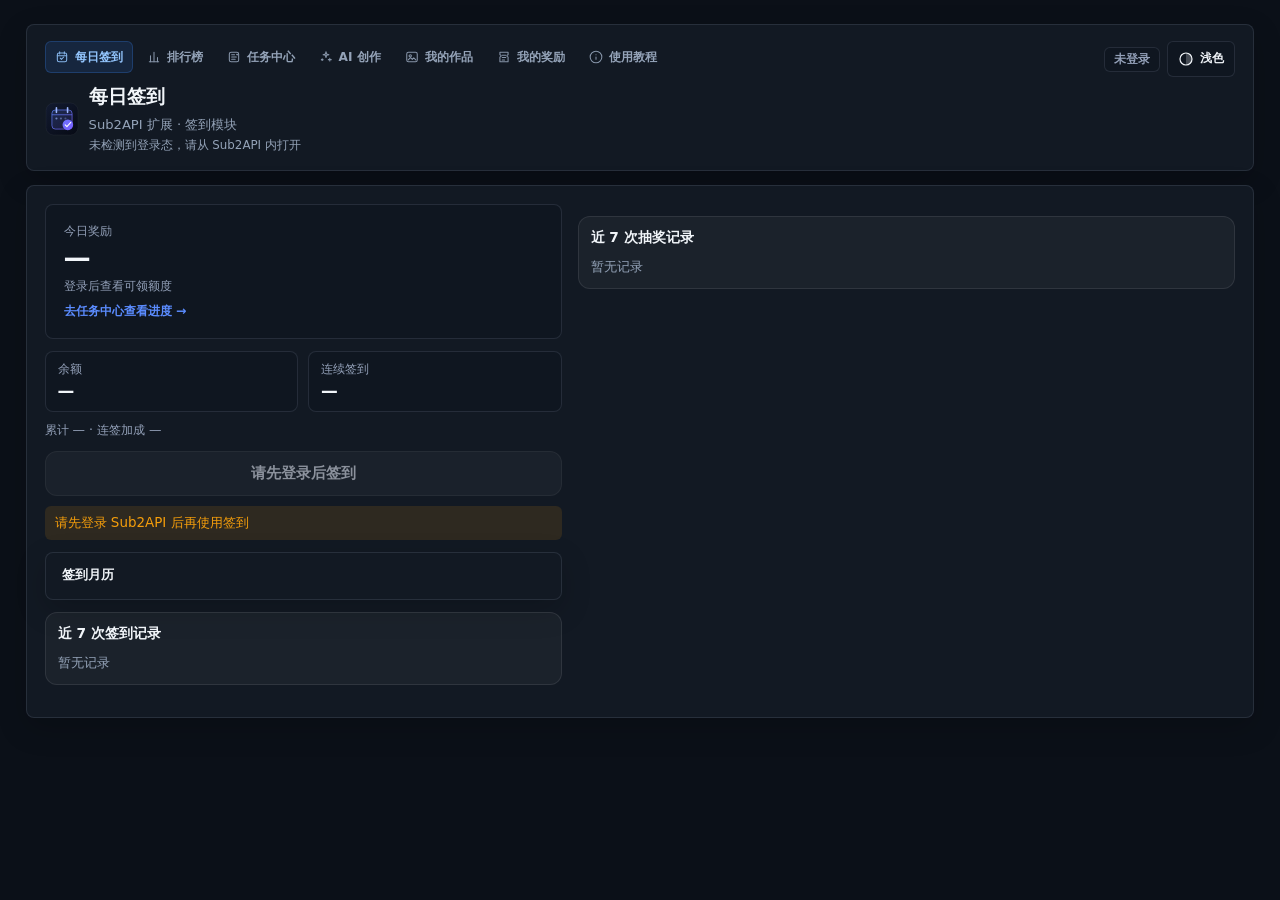
==== commit b1285b2c: "fix: harden creative media and auth routing" ====
--- a/web/static/index.html
+++ b/web/static/index.html
@@ -374,7 +374,7 @@
       try{
         const u = new URL(href, location.href);
         if(u.origin !== location.origin) return href;
-        for(const k of ['token','theme']){
+        for(const k of ['theme']){
           const v = params.get(k);
           if(v && !u.searchParams.get(k)) u.searchParams.set(k, v);
         }
@@ -439,6 +439,14 @@
         if(window.parent && window.parent!==window){
           window.parent.localStorage.setItem(key, val);
         }
+      }catch{}
+    }
+    function cleanTokenQuery(){
+      if(!params.has('token')) return;
+      params.delete('token');
+      try{
+        const q=params.toString();
+        history.replaceState(null,'',location.pathname+(q?'?'+q:'')+location.hash);
       }catch{}
     }
     function storageClearLocal(keys){
@@ -481,8 +489,6 @@
     function tasksHref(){
       try{
         const u=new URL('./tasks.html', location.href);
-        const t=(typeof accessToken!=='undefined' && accessToken) ? accessToken : (typeof pickToken==='function' ? pickToken() : '');
-        if(t) u.searchParams.set('token', t);
         const th=document.documentElement.classList.contains('light')?'light':'';
         if(th) u.searchParams.set('theme', th==='light'?'light':'dark');
         return u.pathname + u.search + u.hash;
@@ -556,6 +562,7 @@
         }
       }catch{}
     }
+    cleanTokenQuery();
 
     function isExpiredAuthError(err){
       const m=String(err&&err.message?err.message:err||'');
--- a/web/static/assets/app.css
+++ b/web/static/assets/app.css
@@ -528,6 +528,48 @@
   font-variant-numeric: tabular-nums;
 }
 
+.creative-admin-workspace {
+  display: grid;
+  grid-template-columns: minmax(0, 1.35fr) minmax(360px, .65fr);
+  gap: 14px;
+  align-items: start;
+}
+
+.creative-admin-workspace .creative-model-card {
+  grid-column: 1;
+}
+
+.creative-admin-workspace .creative-channel-card {
+  grid-column: 2;
+}
+
+.creative-channel-card .card-head {
+  flex-direction: column;
+  align-items: flex-start;
+}
+
+.creative-channel-card .grid2 {
+  grid-template-columns: 1fr;
+}
+
+.creative-channel-card .toolbar {
+  align-items: stretch;
+  flex-direction: column;
+}
+
+.creative-channel-card .toolbar button {
+  width: 100%;
+}
+
+.creative-channel-card .creative-channel-list {
+  max-height: 270px;
+  overflow: auto;
+}
+
+.creative-channel-card .tbl {
+  min-width: 620px;
+}
+
 .creative-source-tabs {
   display: inline-grid;
   grid-template-columns: repeat(2, minmax(0, 1fr));
@@ -705,6 +747,151 @@
   white-space: nowrap;
 }
 
+.creative-work-filters {
+  display: grid;
+  grid-template-columns: minmax(180px, 1.5fr) repeat(3, minmax(130px, 1fr)) auto;
+  align-items: end;
+  gap: 10px;
+  margin-bottom: 12px;
+}
+
+.creative-work-filters .field {
+  min-width: 0;
+  margin: 0;
+}
+
+.creative-work-refresh {
+  min-width: 82px;
+  margin-bottom: 1px;
+}
+
+.creative-work-owner strong,
+.creative-work-title strong {
+  display: block;
+  color: var(--app-text);
+  font-size: .78rem;
+}
+
+.creative-work-owner .sub,
+.creative-work-title .sub {
+  max-width: 280px;
+  margin: 3px 0 0;
+  overflow: hidden;
+  text-overflow: ellipsis;
+  white-space: nowrap;
+}
+
+.creative-work-actions {
+  display: flex;
+  align-items: center;
+  flex-wrap: wrap;
+  gap: 6px;
+  min-width: 196px;
+}
+
+.creative-work-actions .app-action {
+  min-height: 32px;
+  padding: 5px 8px;
+  font-size: .72rem;
+}
+
+body.app-page .creative-work-actions .danger {
+  border-color: color-mix(in srgb, var(--app-danger) 32%, var(--app-border));
+  color: var(--app-danger);
+  background: color-mix(in srgb, var(--app-danger) 8%, var(--app-surface-soft));
+}
+
+.creative-work-pagination {
+  display: flex;
+  align-items: center;
+  justify-content: flex-end;
+  gap: 12px;
+  padding-top: 12px;
+  border-top: 1px solid var(--app-border);
+  color: var(--app-muted);
+  font-size: .76rem;
+}
+
+.creative-work-viewer {
+  width: min(960px, calc(100vw - 32px));
+  max-height: calc(100vh - 32px);
+  padding: 0;
+  overflow: hidden;
+  border: 1px solid var(--app-border);
+  border-radius: var(--app-radius);
+  color: var(--app-text);
+  background: var(--app-surface);
+  box-shadow: 0 24px 80px rgba(2, 6, 23, .42);
+}
+
+.creative-work-viewer::backdrop {
+  background: rgba(2, 6, 23, .72);
+}
+
+.creative-work-viewer-shell {
+  display: grid;
+  grid-template-rows: auto minmax(260px, 1fr) auto;
+  max-height: calc(100vh - 32px);
+}
+
+.creative-work-viewer-head,
+.creative-work-viewer-foot {
+  display: flex;
+  align-items: center;
+  justify-content: space-between;
+  gap: 12px;
+  padding: 12px 14px;
+}
+
+.creative-work-viewer-head {
+  border-bottom: 1px solid var(--app-border);
+}
+
+.creative-work-viewer-head strong,
+.creative-work-viewer-head span {
+  display: block;
+}
+
+.creative-work-viewer-head span {
+  margin-top: 3px;
+  color: var(--app-muted);
+  font-size: .72rem;
+}
+
+.creative-work-viewer-media {
+  min-height: 360px;
+  display: flex;
+  align-items: center;
+  justify-content: center;
+  overflow: auto;
+  padding: 16px;
+  background: #070b12;
+}
+
+.creative-work-viewer-media img,
+.creative-work-viewer-media video {
+  display: block;
+  max-width: 100%;
+  max-height: min(68vh, 720px);
+  object-fit: contain;
+}
+
+.creative-work-viewer-media .sub {
+  margin: 0;
+}
+
+.creative-work-viewer-foot {
+  border-top: 1px solid var(--app-border);
+}
+
+.creative-work-viewer-nav {
+  display: flex;
+  align-items: center;
+  gap: 8px;
+  color: var(--app-muted);
+  font-size: .74rem;
+}
+
 @media (max-width: 760px) {
   .creative-admin-head {
     align-items: flex-start;
@@ -721,6 +908,28 @@
   }
   .creative-source-tabs {
     width: 100%;
+  }
+  .creative-work-filters {
+    grid-template-columns: 1fr 1fr;
+  }
+  .creative-work-refresh {
+    width: 100%;
+  }
+  .creative-work-actions {
+    min-width: 0;
+  }
+  .creative-work-pagination {
+    justify-content: space-between;
+  }
+  .creative-work-viewer {
+    width: calc(100vw - 16px);
+    max-height: calc(100vh - 16px);
+  }
+  .creative-work-viewer-shell {
+    max-height: calc(100vh - 16px);
+  }
+  .creative-work-viewer-media {
+    min-height: 240px;
   }
   .creative-responsive-table {
     display: block;
@@ -960,6 +1169,49 @@
 
 body.app-admin .top {
   grid-column: 1 / -1;
+  min-height: 66px;
+  align-items: center;
+  padding: 12px 16px;
+}
+
+body.app-admin .topnav {
+  display: none;
+}
+
+body.app-admin .brand-title .logo {
+  width: 30px;
+  height: 30px;
+  flex-basis: 30px;
+}
+
+body.app-admin .brand-title h1 {
+  font-size: 1.04rem;
+}
+
+body.app-admin .lead {
+  margin-top: 2px;
+  font-size: .74rem;
+}
+
+body.app-admin .admin-quick-link {
+  min-height: 34px;
+  display: inline-flex;
+  align-items: center;
+  justify-content: center;
+  padding: 6px 10px;
+  border: 1px solid var(--app-border);
+  border-radius: var(--app-radius-sm);
+  color: var(--app-muted);
+  background: var(--app-surface-soft);
+  font-size: .74rem;
+  font-weight: 700;
+  text-decoration: none;
+}
+
+body.app-admin .admin-quick-link:hover {
+  color: var(--app-primary);
+  border-color: rgba(59, 130, 246, .28);
+  background: var(--app-primary-soft);
 }
 
 body.app-admin .modnav {
@@ -1297,6 +1549,26 @@
   }
 }
 
+@media (max-width: 1280px) {
+  .creative-admin-workspace {
+    grid-template-columns: 1fr;
+  }
+
+  .creative-admin-workspace .creative-model-card,
+  .creative-admin-workspace .creative-channel-card {
+    grid-column: auto;
+  }
+
+  .creative-channel-card .toolbar {
+    align-items: center;
+    flex-direction: row;
+  }
+
+  .creative-channel-card .toolbar button {
+    width: auto;
+  }
+}
+
 @media (max-width: 980px) {
   body.app-page .top {
     flex-direction: column;
@@ -1423,6 +1695,19 @@
 @media (max-width: 560px) {
   body.app-page {
     padding: 10px 8px 28px;
+  }
+
+  .creative-work-filters {
+    grid-template-columns: 1fr;
+  }
+
+  .creative-work-viewer-head,
+  .creative-work-viewer-foot {
+    align-items: flex-start;
+  }
+
+  .creative-work-viewer-foot {
+    flex-direction: column;
   }
 
   body.app-checkin .checkin-layout,
